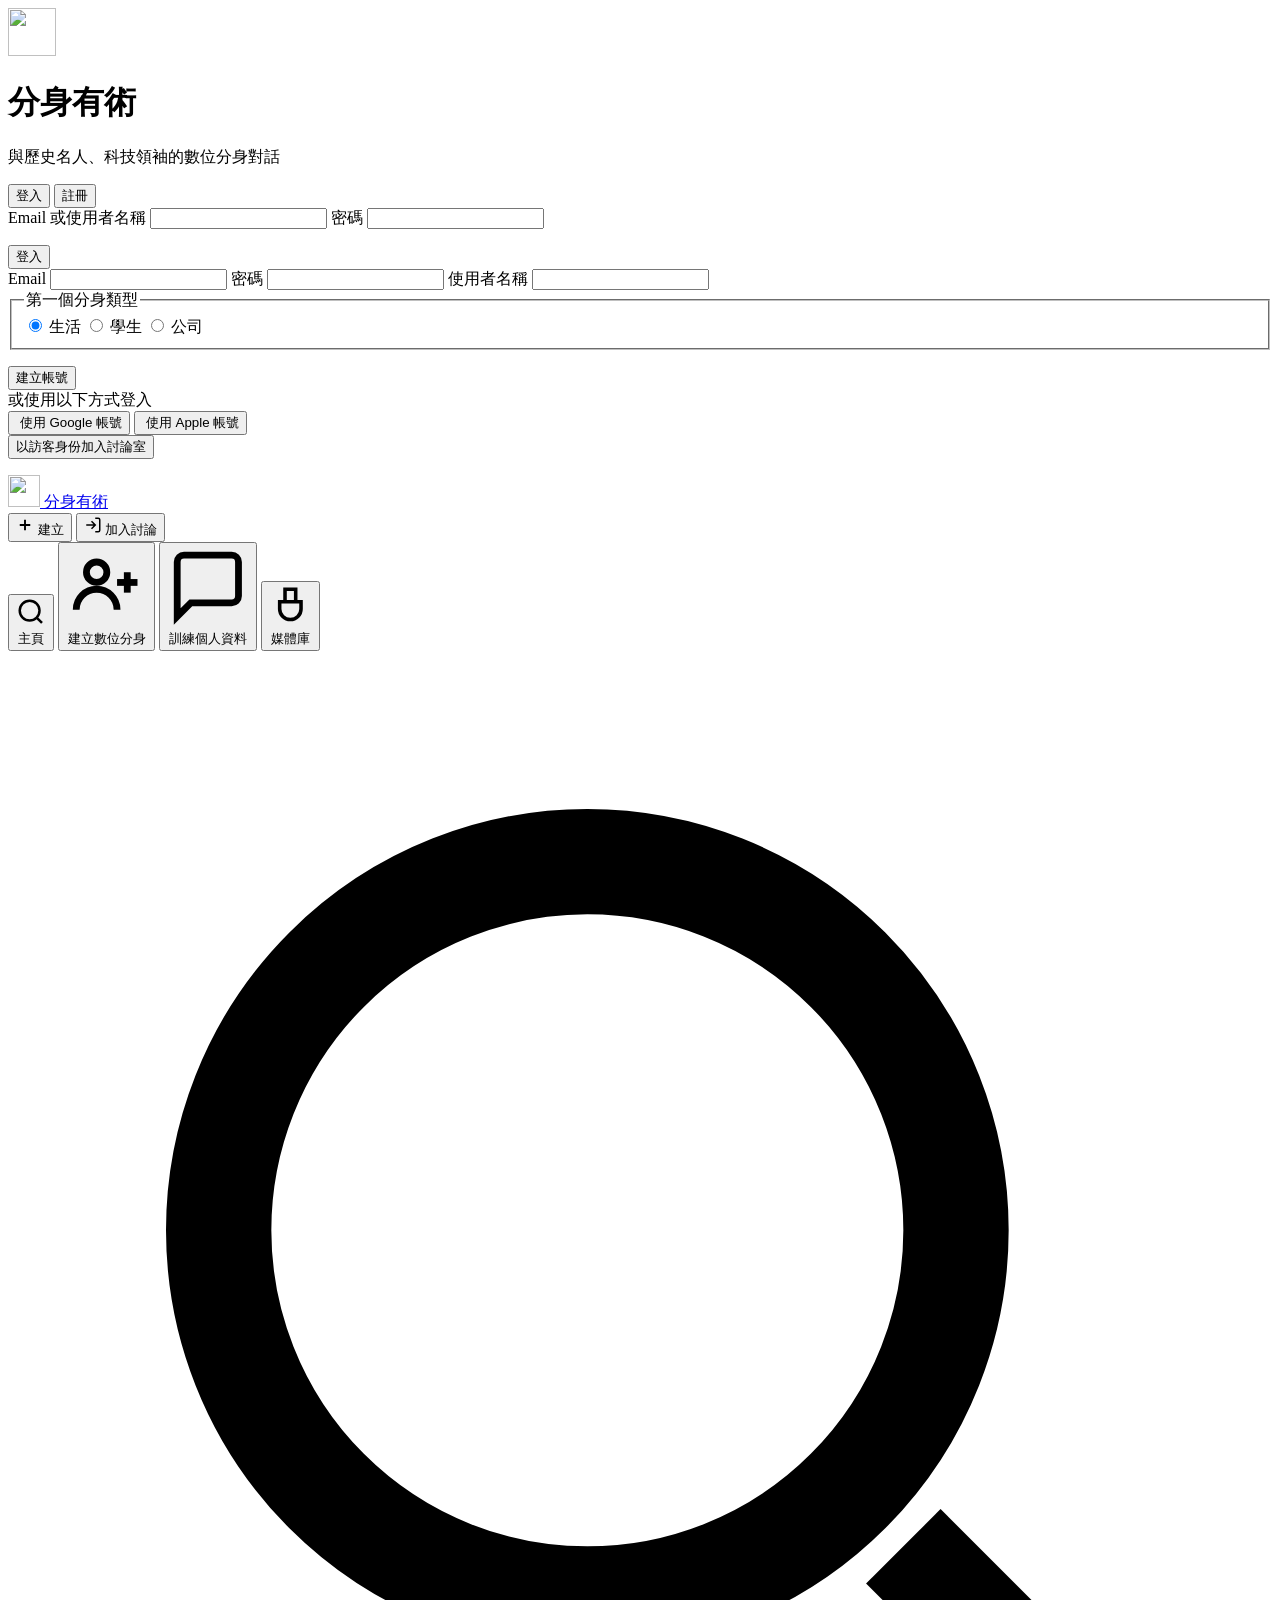
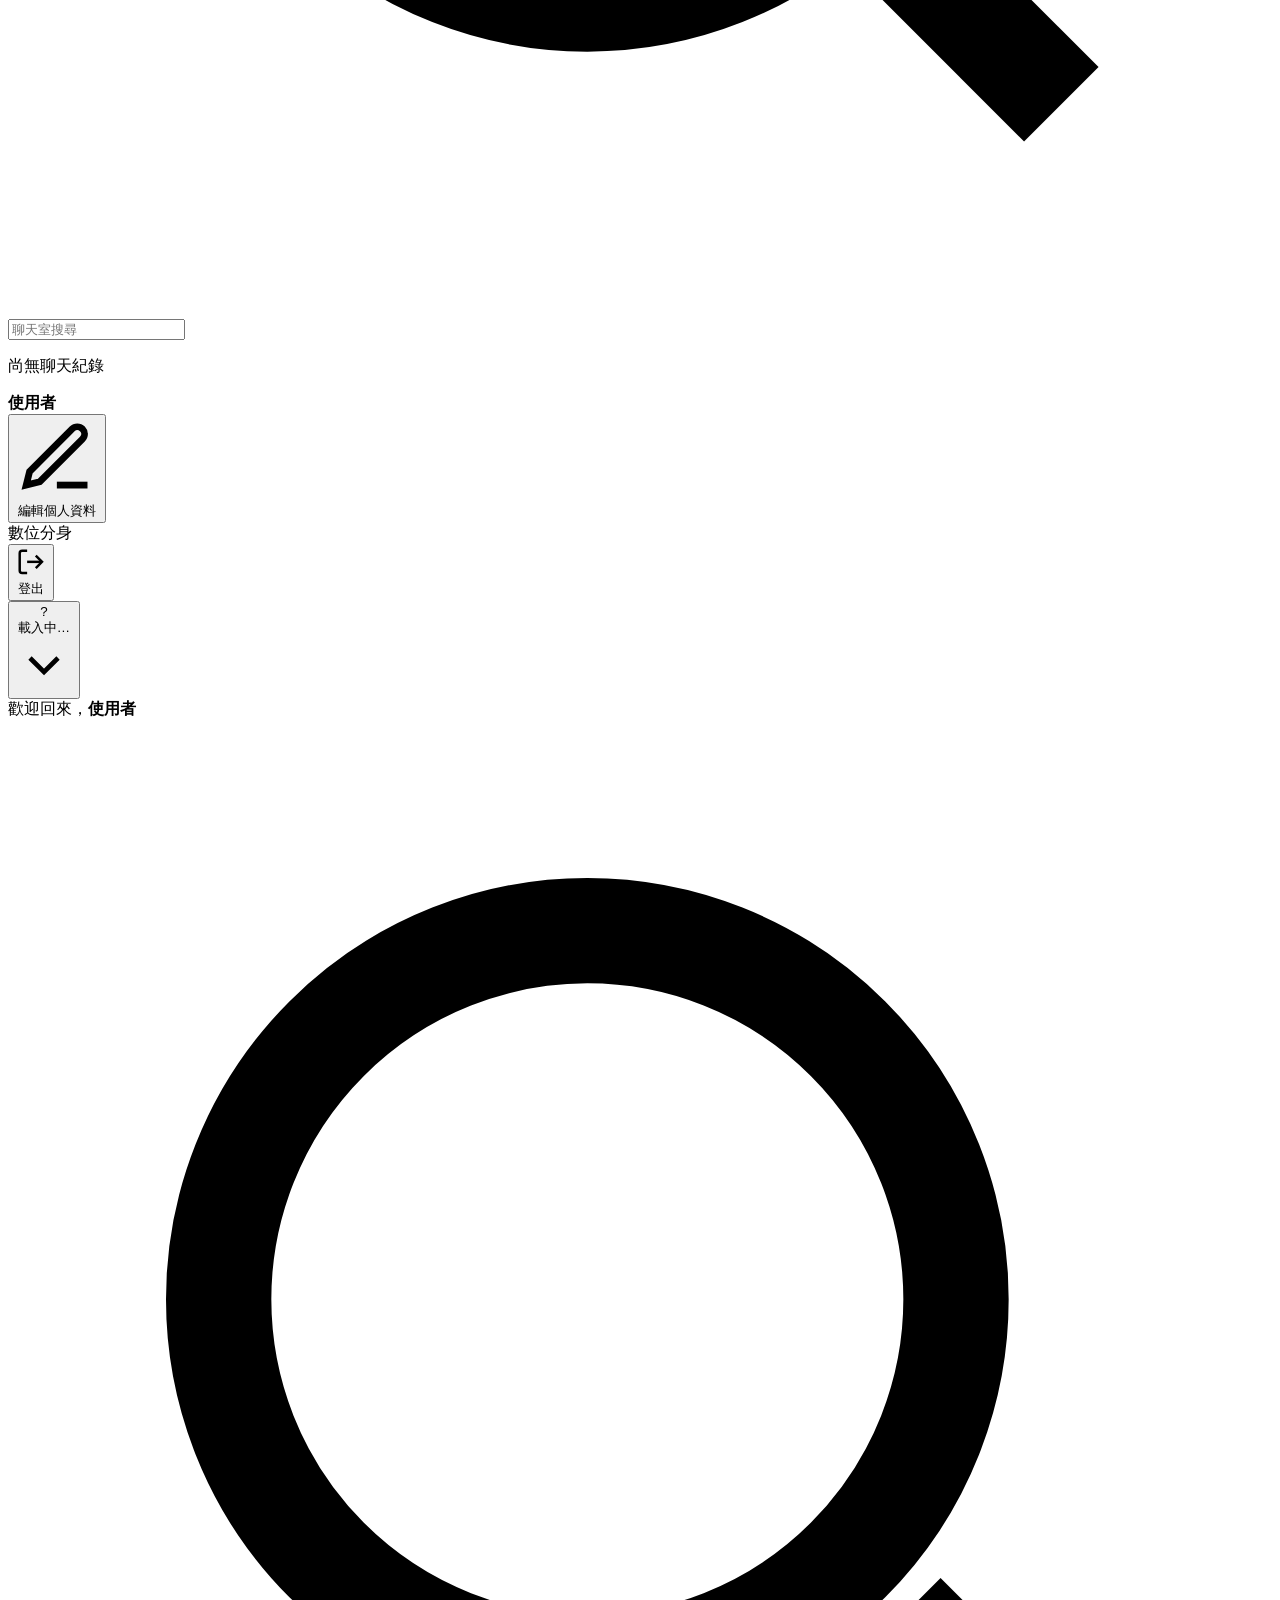
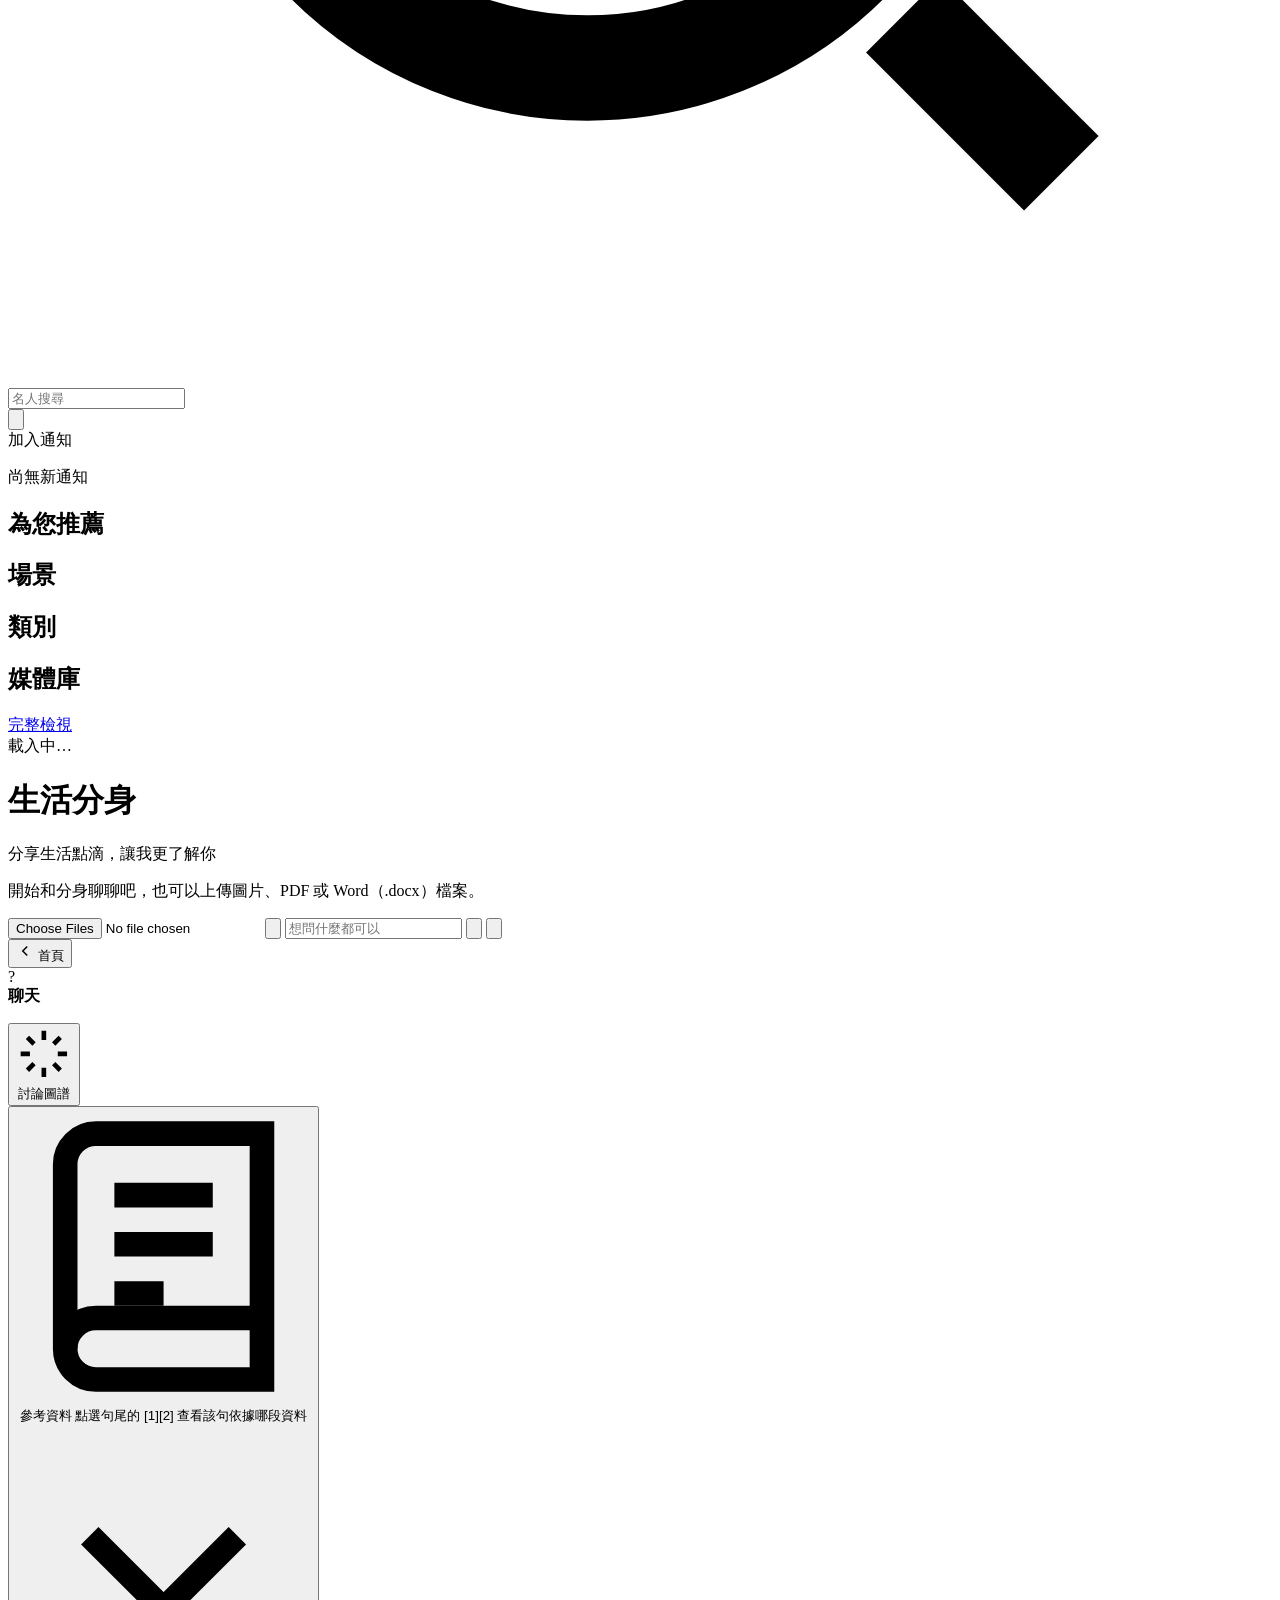
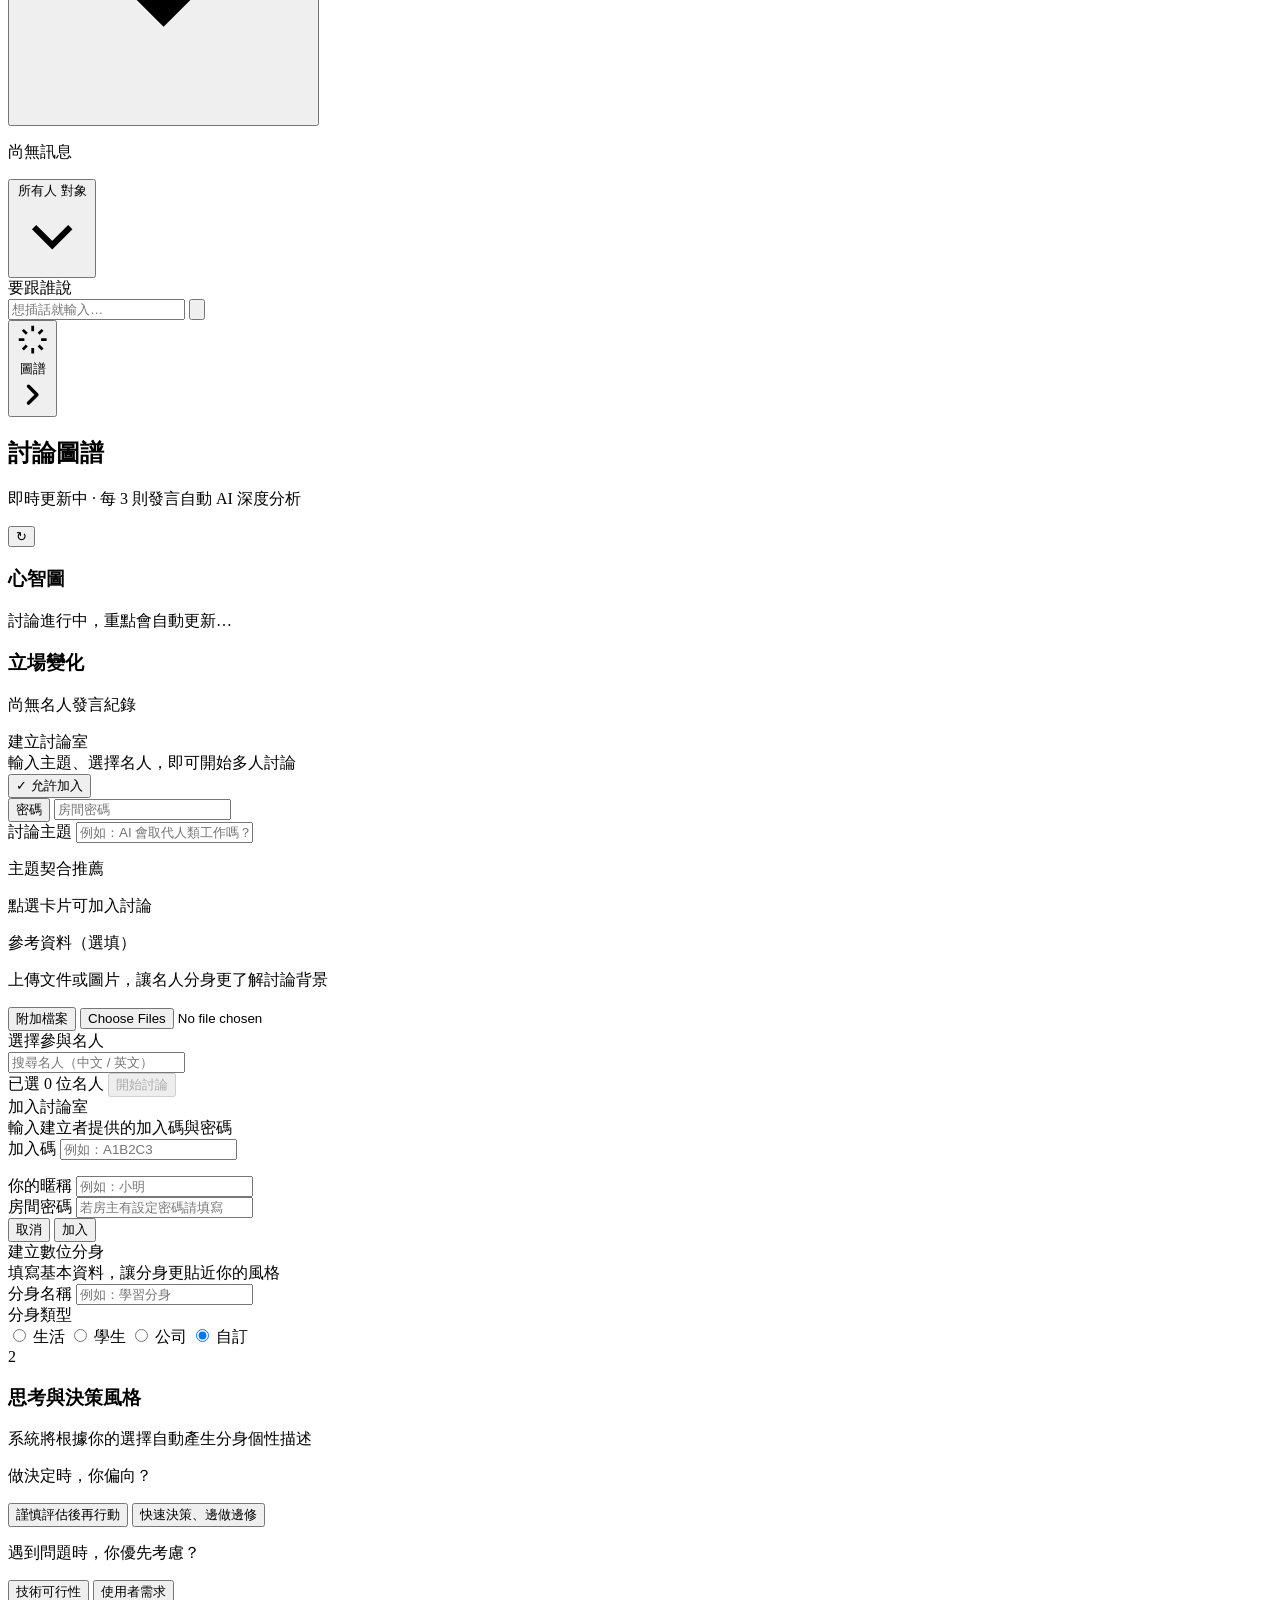
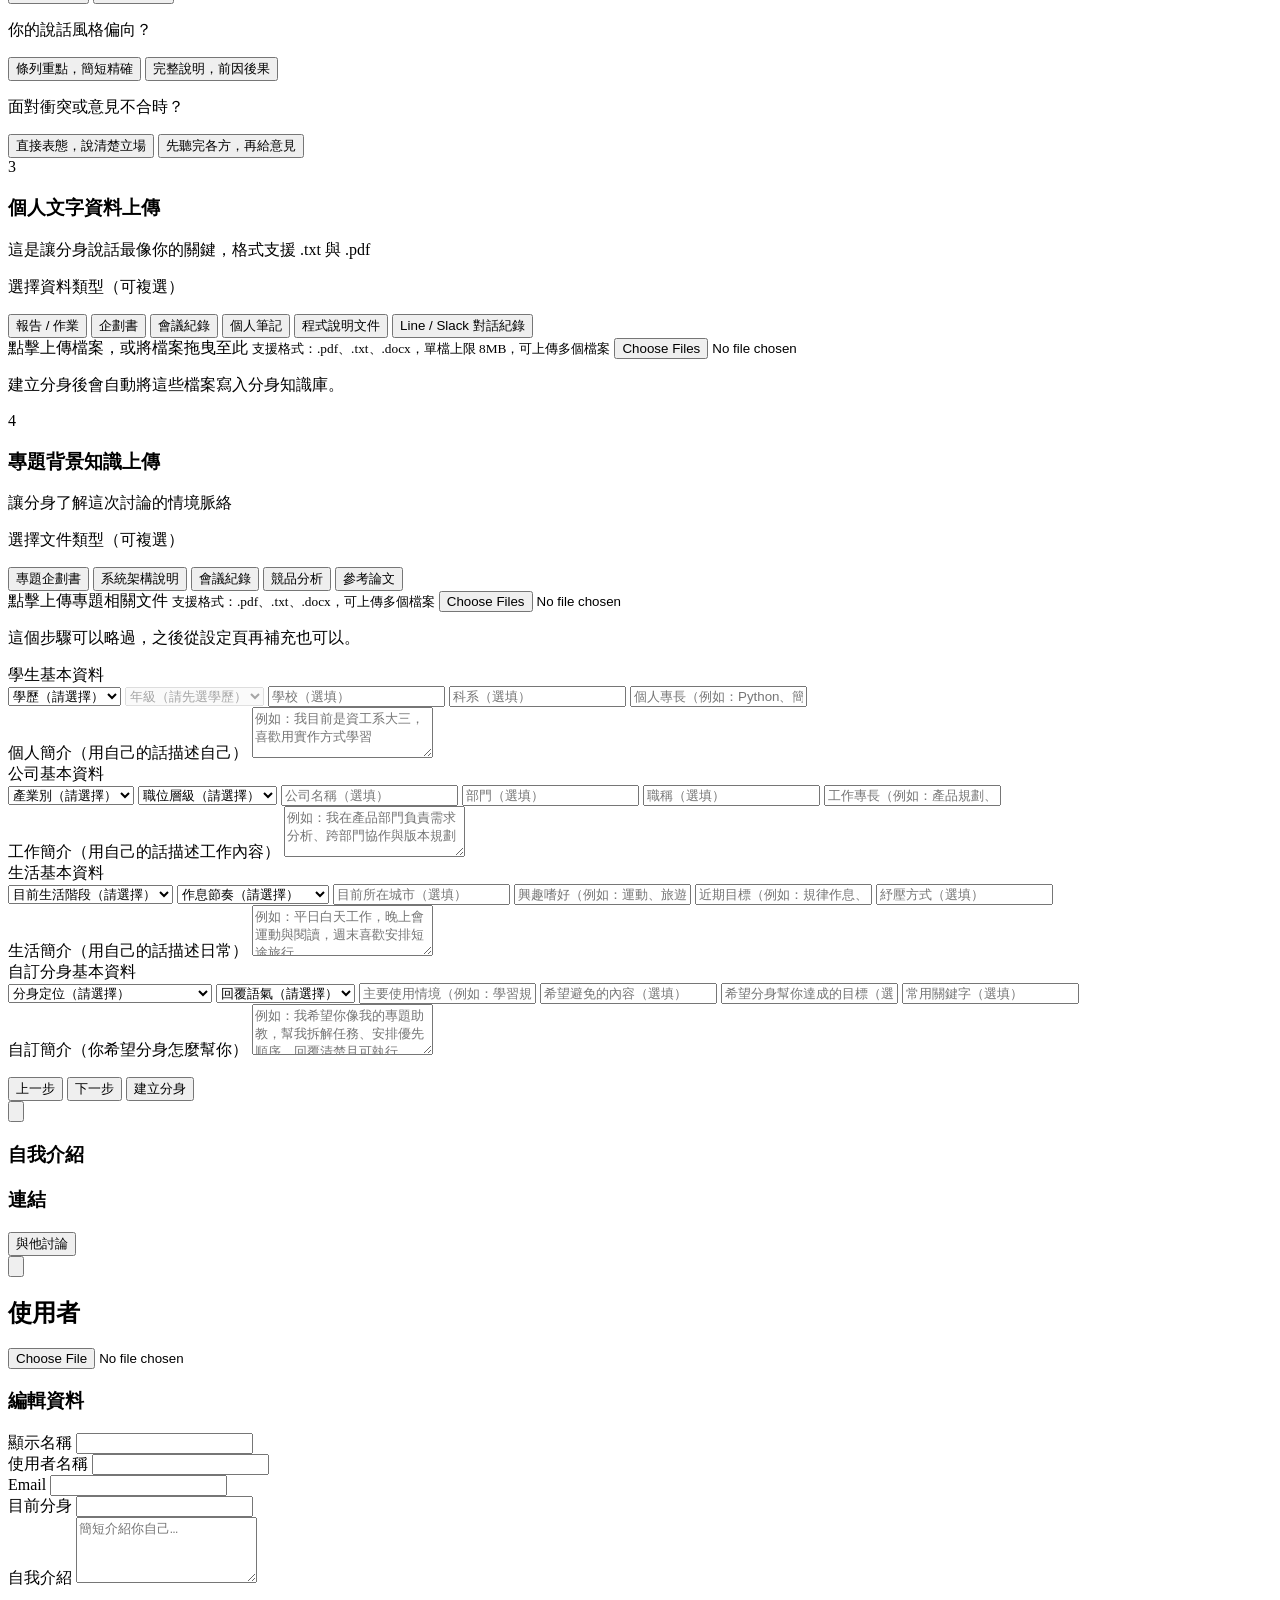
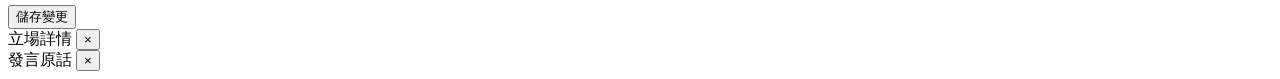
==== web/static/index.html @ e22a031e "Initial commit: 分身有術 digital twin project" ====
<!DOCTYPE html>
<html lang="zh-Hant">
<head>
  <meta charset="UTF-8" />
  <meta name="viewport" content="width=device-width, initial-scale=1" />
  <title>分身有術</title>
  <link rel="icon" type="image/png" href="/static/icon.png" />
  <link rel="apple-touch-icon" href="/static/icon.png" />
  <link rel="stylesheet" href="/static/app.css?v=split96" />
</head>
<body>
  <div class="auth-gate" id="authGate">
    <div class="auth-card">
      <div class="auth-brand">
        <img src="/static/icon.png" alt="" width="48" height="48" />
        <h1>分身有術</h1>
        <p class="auth-tagline">與歷史名人、科技領袖的數位分身對話</p>
      </div>
      <div class="auth-tabs" role="tablist">
        <button type="button" class="auth-tab active" data-auth-tab="login" role="tab">登入</button>
        <button type="button" class="auth-tab" data-auth-tab="register" role="tab">註冊</button>
      </div>
      <form class="auth-form" id="loginForm">
        <label class="auth-field">
          <span>Email 或使用者名稱</span>
          <input type="text" id="loginInput" autocomplete="username" required />
        </label>
        <label class="auth-field">
          <span>密碼</span>
          <input type="password" id="loginPassword" autocomplete="current-password" required minlength="8" />
        </label>
        <p class="auth-error hidden" id="loginError"></p>
        <button type="submit" class="btn-primary auth-submit" id="btnLogin">登入</button>
      </form>
      <form class="auth-form hidden" id="registerForm">
        <label class="auth-field">
          <span>Email</span>
          <input type="email" id="registerEmail" autocomplete="email" required />
        </label>
        <label class="auth-field">
          <span>密碼</span>
          <input type="password" id="registerPassword" autocomplete="new-password" required minlength="8" />
        </label>
        <label class="auth-field">
          <span>使用者名稱</span>
          <input type="text" id="registerUsername" autocomplete="username" required pattern="[A-Za-z0-9_]{3,32}" title="3–32 字，英文、數字、底線" />
        </label>
        <fieldset class="auth-field auth-preset-field">
          <legend>第一個分身類型</legend>
          <div class="register-preset-picker" role="radiogroup" aria-label="分身類型">
            <label class="register-preset-option">
              <input type="radio" name="registerPreset" value="life" checked />
              <span>生活</span>
            </label>
            <label class="register-preset-option">
              <input type="radio" name="registerPreset" value="student" />
              <span>學生</span>
            </label>
            <label class="register-preset-option">
              <input type="radio" name="registerPreset" value="company" />
              <span>公司</span>
            </label>
          </div>
        </fieldset>
        <p class="auth-error hidden" id="registerError"></p>
        <button type="submit" class="btn-primary auth-submit" id="btnRegister">建立帳號</button>
      </form>
      <div class="auth-divider" id="authSocialDivider"><span>或使用以下方式登入</span></div>
      <div class="auth-social">
        <button type="button" class="auth-social-btn" id="btnAuthGoogle">
          <span class="auth-social-icon auth-social-icon--plain" aria-hidden="true">
            <img src="/static/google_icon.png" alt="" class="auth-social-icon-img" />
          </span>
          <span>使用 Google 帳號</span>
        </button>
        <button type="button" class="auth-social-btn" id="btnAuthApple">
          <span class="auth-social-icon auth-social-icon--plain" aria-hidden="true">
            <img src="/static/qpple_icon.svg" alt="" class="auth-social-icon-img" />
          </span>
          <span>使用 Apple 帳號</span>
        </button>
      </div>
      <button type="button" class="auth-guest-btn hidden" id="btnShowGuestJoin">以訪客身份加入討論室</button>
      <form class="auth-form auth-guest-form hidden" id="guestJoinForm">
        <p class="auth-error hidden" id="guestJoinError"></p>
      </form>
    </div>
  </div>

  <div class="app hidden" id="appRoot">
    <aside class="sidebar" id="sidebar">
      <div class="sidebar-top">
        <a href="/" class="brand-logo">
          <img src="/static/icon.png" alt="" class="brand-logo-icon" width="32" height="32" />
          <span>分身有術</span>
        </a>
      </div>

      <button type="button" class="btn-create" id="btnCreate">
        <svg width="18" height="18" viewBox="0 0 24 24" fill="none" stroke="currentColor" stroke-width="2.5"><path d="M12 5v14M5 12h14"/></svg>
        建立
      </button>
      <button type="button" class="btn-join" id="btnJoin">
        <svg width="18" height="18" viewBox="0 0 24 24" fill="none" stroke="currentColor" stroke-width="2"><path d="M15 3h4a2 2 0 012 2v14a2 2 0 01-2 2h-4M10 17l5-5-5-5M15 12H3"/></svg>
        加入討論
      </button>

      <nav class="sidebar-nav">
        <button type="button" class="nav-item active" data-nav="discover">
          <svg class="nav-icon" viewBox="0 0 24 24" fill="none" stroke="currentColor" stroke-width="2"><circle cx="11" cy="11" r="8"/><path d="M21 21l-4.35-4.35"/></svg>
          主頁
        </button>
        <button type="button" class="nav-item" data-nav="create-twin" id="btnCreateTwinNav">
          <svg class="nav-icon" viewBox="0 0 24 24" fill="none" stroke="currentColor" stroke-width="2">
            <circle cx="9" cy="8" r="3"></circle>
            <path d="M3 19a6 6 0 0112 0"></path>
            <path d="M18 8v6"></path>
            <path d="M15 11h6"></path>
          </svg>
          建立數位分身
        </button>
        <button type="button" class="nav-item" data-nav="twin-chat">
          <svg class="nav-icon" viewBox="0 0 24 24" fill="none" stroke="currentColor" stroke-width="2"><path d="M21 15a2 2 0 01-2 2H7l-4 4V5a2 2 0 012-2h14a2 2 0 012 2z"/></svg>
          訓練個人資料
        </button>
        <button type="button" class="nav-item" data-nav="labs">
          <svg class="nav-icon" viewBox="0 0 24 24" fill="none" stroke="currentColor" stroke-width="2"><path d="M9 3h6v7H9zM6 10h12v4a6 6 0 01-12 0v-4z"/></svg>
          媒體庫
        </button>
      </nav>

      <div class="sidebar-search">
        <svg class="search-icon" viewBox="0 0 24 24" fill="none" stroke="currentColor" stroke-width="2"><circle cx="11" cy="11" r="7"/><path d="M20 20l-3-3"/></svg>
        <input type="search" id="historySearch" placeholder="聊天室搜尋" />
      </div>

      <div class="history" id="historyList">
        <p class="empty">尚無聊天紀錄</p>
      </div>

      <div class="sidebar-footer">
        <div class="profile-wrap">
          <div class="profile-menu hidden" id="profileMenu" role="menu">
            <div class="profile-menu-head">
              <strong id="profileMenuName">使用者</strong>
              <span id="profileMenuEmail"></span>
            </div>
            <div class="profile-menu-section">
              <button type="button" class="profile-menu-item profile-menu-action" id="btnEditProfile">
                <span class="profile-menu-item-icon" aria-hidden="true">
                  <svg viewBox="0 0 24 24" fill="none" stroke="currentColor" stroke-width="2">
                    <path d="M12 20h9"/>
                    <path d="M16.5 3.5a2.1 2.1 0 013 3L7 19l-4 1 1-4 12.5-12.5z"/>
                  </svg>
                </span>
                <span>編輯個人資料</span>
              </button>
            </div>
            <div class="profile-menu-section">
              <div class="profile-menu-section-label">數位分身</div>
              <div class="profile-twin-list" id="profileTwinList"></div>
            </div>
            <button type="button" class="profile-menu-item profile-menu-logout" id="btnLogout">
              <span class="profile-menu-item-icon" aria-hidden="true">
                <svg viewBox="0 0 24 24" fill="none" stroke="currentColor" stroke-width="2">
                  <path d="M9 21H5a2 2 0 01-2-2V5a2 2 0 012-2h4"/>
                  <path d="M16 17l5-5-5-5"/>
                  <path d="M21 12H9"/>
                </svg>
              </span>
              <span>登出</span>
            </button>
          </div>
          <button type="button" class="profile-btn" id="profileBox">
            <div class="avatar sm" id="profileAvatar">?</div>
            <span class="profile-name" id="profileName">載入中…</span>
            <svg class="chevron" viewBox="0 0 24 24" fill="none" stroke="currentColor" stroke-width="2"><path d="M6 9l6 6 6-6"/></svg>
          </button>
        </div>
      </div>
    </aside>

    <main class="main">
      <div class="discover-view" id="discoverView">
        <header class="discover-header">
          <div class="welcome-block">
            <span class="welcome-label">歡迎回來，<strong id="welcomeName">使用者</strong></span>
          </div>
          <div class="hero-search">
            <svg class="search-icon" viewBox="0 0 24 24" fill="none" stroke="currentColor" stroke-width="2"><circle cx="11" cy="11" r="7"/><path d="M20 20l-3-3"/></svg>
            <input type="search" id="personSearch" placeholder="名人搜尋" />
          </div>
          <div class="notify-wrap" id="notifyWrap">
            <button type="button" class="btn-icon btn-notify" id="btnNotify" title="通知" aria-label="通知" aria-expanded="false">
              <svg viewBox="0 0 24 24" fill="none" stroke="currentColor" stroke-width="2"><path d="M18 8a6 6 0 10-12 0c0 7-3 9-3 9h18s-3-2-3-9"/><path d="M13.73 21a2 2 0 01-3.46 0"/></svg>
              <span class="notify-badge hidden" id="notifyBadge" aria-hidden="true"></span>
            </button>
            <div class="notify-dropdown hidden" id="notifyDropdown" role="menu">
              <div class="notify-dropdown-head">加入通知</div>
              <div class="notify-dropdown-body" id="notifyList">
                <p class="notify-empty">尚無新通知</p>
              </div>
            </div>
          </div>
        </header>

        <div class="discover-home" id="discoverHome">
          <div class="discover-body">
            <section class="feed-section">
              <h2 class="section-heading">為您推薦</h2>
              <div class="card-row" id="recommendedRow"></div>
            </section>
            <section class="feed-section">
              <h2 class="section-heading">場景</h2>
              <div class="card-row" id="scenesRow"></div>
            </section>
            <section class="feed-section category-section">
              <div class="category-section-head">
                <h2 class="section-heading">類別</h2>
                <nav class="category-nav" id="categoryNav" aria-label="名人類別"></nav>
              </div>
              <div class="card-row" id="categoryPersonRow"></div>
            </section>
          </div>
          <aside class="discover-media-rail hidden" id="discoverMediaRail" aria-label="媒體庫">
            <div class="discover-media-head">
              <h2>媒體庫</h2>
              <a class="discover-media-link" href="/lab" target="_blank" rel="noopener">完整檢視</a>
            </div>
            <div class="discover-media-stats" id="discoverMediaStats">
              <span class="discover-media-chip">載入中…</span>
            </div>
            <div class="discover-media-list" id="discoverMediaList"></div>
          </aside>
        </div>
      </div>

      <div class="twin-chat-view hidden" id="twinChatView">
        <header class="twin-chat-header">
          <div class="twin-chat-hero">
            <div id="twinChatAvatarHost"></div>
            <div>
              <h1 class="twin-chat-title" id="twinChatTitle">生活分身</h1>
              <p class="twin-chat-subtitle" id="twinChatSubtitle">分享生活點滴，讓我更了解你</p>
            </div>
          </div>
        </header>
        <div class="twin-chat-messages" id="twinChatMessages">
          <p class="twin-chat-empty">開始和分身聊聊吧，也可以上傳圖片、PDF 或 Word（.docx）檔案。</p>
        </div>
        <div class="twin-composer-wrap">
          <div class="twin-attach-preview hidden" id="twinAttachPreview"></div>
          <form class="twin-composer" id="twinChatForm">
            <input type="file" id="twinFileInput" class="hidden" multiple accept="image/*,.txt,.md,.csv,.json,.pdf,.docx" />
            <button type="button" class="twin-composer-icon" id="btnTwinAttach" title="附加檔案" aria-label="附加檔案">
              <svg viewBox="0 0 24 24" fill="none" stroke="currentColor" stroke-width="2"><path d="M12 5v14M5 12h14"/></svg>
            </button>
            <input type="text" id="twinChatInput" placeholder="想問什麼都可以" autocomplete="off" />
            <button type="button" class="twin-composer-icon" id="btnTwinMic" title="語音輸入" aria-label="語音輸入">
              <svg viewBox="0 0 24 24" fill="none" stroke="currentColor" stroke-width="2"><path d="M12 1a3 3 0 00-3 3v8a3 3 0 006 0V4a3 3 0 00-3-3z"/><path d="M19 10v2a7 7 0 01-14 0v-2M12 19v4M8 23h8"/></svg>
            </button>
            <button type="submit" class="twin-composer-send" id="btnTwinSend" aria-label="傳送">
              <svg viewBox="0 0 24 24" fill="none" stroke="currentColor" stroke-width="2"><path d="M5 12h14M13 6l6 6-6 6"/></svg>
            </button>
          </form>
        </div>
      </div>

      <div class="chat-view" id="chatView">
        <div class="chat-topbar">
          <button type="button" class="btn-back" id="btnBack">
            <svg width="18" height="18" viewBox="0 0 24 24" fill="none" stroke="currentColor" stroke-width="2"><path d="M15 18l-6-6 6-6"/></svg>
            首頁
          </button>
          <div class="avatar sm" id="chatAvatar">?</div>
          <div class="chat-topbar-meta">
            <strong id="chatTitle">聊天</strong>
            <p class="chat-subtitle" id="chatSubtitle"></p>
            <div class="chat-topbar-chips">
              <div class="participant-chips" id="participantChips"></div>
              <div class="room-access-chips hidden" id="roomAccessRow"></div>
            </div>
          </div>
          <button type="button" class="btn-insights-top" id="btnInsightsTop" aria-expanded="false">
            <svg viewBox="0 0 24 24" fill="none" stroke="currentColor" stroke-width="2"><path d="M12 2v4M12 18v4M4.93 4.93l2.83 2.83M16.24 16.24l2.83 2.83M2 12h4M18 12h4M4.93 19.07l2.83-2.83M16.24 7.76l2.83-2.83"/></svg>
            <span>討論圖譜</span>
          </button>
        </div>
        <div class="sources-drawer" id="sourcesDrawer">
          <button type="button" class="sources-drawer-tab" id="sourcesDrawerToggle" aria-expanded="false">
            <svg class="sources-icon" viewBox="0 0 24 24" fill="none" stroke="currentColor" stroke-width="2"><path d="M4 19.5A2.5 2.5 0 016.5 17H20"/><path d="M6.5 2H20v20H6.5A2.5 2.5 0 014 19.5v-15A2.5 2.5 0 016.5 2z"/><path d="M8 7h8M8 11h8M8 15h4"/></svg>
            <span>參考資料</span>
            <span class="sources-drawer-hint" id="sourcesDrawerHint">點選句尾的 [1][2] 查看該句依據哪段資料</span>
            <svg class="sources-chevron" viewBox="0 0 24 24" fill="none" stroke="currentColor" stroke-width="2"><path d="M6 9l6 6 6-6"/></svg>
          </button>
          <div class="sources-drawer-body" id="sourcesDrawerBody"></div>
        </div>
        <div class="chat-body" id="chatBody">
          <div class="chat-main">
            <div class="chat-messages" id="chatMessages">
              <p class="empty">尚無訊息</p>
            </div>
            <div class="chat-composer-wrap">
              <form class="chat-composer chat-composer--dark" id="chatForm">
                <div class="chat-reply-picker" id="chatReplyPicker">
                  <button
                    type="button"
                    class="chat-reply-trigger"
                    id="chatReplyTrigger"
                    aria-expanded="false"
                    aria-haspopup="listbox"
                    aria-controls="chatReplyMenu"
                  >
                    <span class="chat-reply-trigger-avatar" id="chatReplyTriggerAvatar"></span>
                    <span class="chat-reply-trigger-text">
                      <span class="chat-reply-trigger-label" id="chatReplyTriggerLabel">所有人</span>
                      <span class="chat-reply-trigger-hint">對象</span>
                    </span>
                    <svg class="chat-reply-trigger-chevron" viewBox="0 0 24 24" fill="none" stroke="currentColor" stroke-width="2"><path d="M6 9l6 6 6-6"/></svg>
                  </button>
                  <div class="chat-reply-menu hidden" id="chatReplyMenu" role="listbox" aria-label="選擇溝通對象">
                    <div class="chat-reply-menu-head">要跟誰說</div>
                    <div class="chat-reply-menu-list" id="chatReplyMenuList"></div>
                  </div>
                </div>
                <input type="text" id="chatInput" placeholder="想插話就輸入…" autocomplete="off" />
                <button type="submit" class="chat-composer-send" id="btnSend" aria-label="插話" title="插話">
                  <svg viewBox="0 0 24 24" fill="none" stroke="currentColor" stroke-width="2"><path d="M5 12h14M13 6l6 6-6 6"/></svg>
                </button>
              </form>
            </div>
          </div>
          <div class="insights-rail" id="insightsRail" aria-hidden="true">
            <button
              type="button"
              class="insights-rail-toggle"
              id="insightsPanelToggle"
              aria-expanded="false"
              title="展開討論圖譜"
              aria-label="展開討論圖譜"
            >
              <span class="insights-rail-handle" aria-hidden="true">
                <svg class="insights-rail-icon" viewBox="0 0 24 24" fill="none" stroke="currentColor" stroke-width="2"><path d="M12 2v4M12 18v4M4.93 4.93l2.83 2.83M16.24 16.24l2.83 2.83M2 12h4M18 12h4M4.93 19.07l2.83-2.83M16.24 7.76l2.83-2.83"/></svg>
                <span class="insights-rail-label">圖譜</span>
                <svg class="insights-rail-chevron" viewBox="0 0 24 24" fill="none" stroke="currentColor" stroke-width="2.5" stroke-linecap="round" stroke-linejoin="round"><path d="M9 18l6-6-6-6"/></svg>
              </span>
            </button>
          </div>
          <aside class="insights-panel" id="insightsPanel" aria-hidden="true">
            <div class="insights-panel-inner">
              <div class="insights-panel-head">
                <div class="insights-panel-head-text">
                  <h2>討論圖譜</h2>
                  <p class="insights-panel-hint insights-panel-hint--live">即時更新中 · 每 3 則發言自動 AI 深度分析</p>
                </div>
                <button type="button" class="insights-refresh-btn" id="btnInsightsRefresh" title="重新分析" aria-label="重新分析">↻</button>
              </div>
              <div class="insights-highlights" id="insightsHighlights"></div>
              <section class="insights-section insights-section--mindmap">
                <h3>心智圖</h3>
                <div class="mind-map-host" id="mindMapHost">
                  <p class="insights-empty">討論進行中，重點會自動更新…</p>
                </div>
              </section>
              <section class="insights-section">
                <h3>立場變化</h3>
                <div class="stance-chart-host" id="stanceChartHost">
                  <p class="insights-empty">尚無名人發言紀錄</p>
                </div>
                <div class="stance-gap-legend" id="stanceGapLegend"></div>
              </section>
            </div>
          </aside>
        </div>
      </div>
    </main>
  </div>

  <div class="modal-overlay" id="createModal">
    <div class="modal modal--create">
      <div class="modal-header modal-header--create">
        <div class="modal-header-text">
          <div class="modal-title">建立討論室</div>
          <div class="modal-hint">輸入主題、選擇名人，即可開始多人討論</div>
        </div>
        <div class="modal-header-actions">
          <button type="button" class="modal-setting-chip modal-allow-join allow-on" id="btnAllowJoin" aria-pressed="true">
            <span class="modal-allow-join-icon">✓</span>
            <span class="modal-allow-join-text">允許加入</span>
          </button>
          <div class="modal-join-extras" id="createRoomJoinExtras">
            <button type="button" class="modal-setting-chip" id="btnUsePassword" aria-pressed="false">密碼</button>
            <input type="password" class="modal-password-inline hidden" id="roomPassword" placeholder="房間密碼" maxlength="64" autocomplete="new-password" />
          </div>
        </div>
      </div>
      <div class="modal-body">
        <div class="modal-topic-wrap">
          <label for="roomTopic">討論主題</label>
          <input type="text" id="roomTopic" placeholder="例如：AI 會取代人類工作嗎？" maxlength="120" />
        </div>
        <div class="topic-recommend-inline hidden" id="topicRecommendBlock">
          <p class="topic-recommend-label">主題契合推薦</p>
          <div class="topic-recommend-panel">
            <nav class="topic-recommend-tier-nav hidden" id="topicRecommendTierNav" aria-label="契合度分級"></nav>
            <div class="topic-recommend-row-track" id="topicRecommendTrack"></div>
          </div>
          <p class="topic-recommend-hint-text">點選卡片可加入討論</p>
        </div>
        <div class="modal-topic-wrap modal-context-wrap">
          <label>參考資料（選填）</label>
          <p class="modal-context-hint">上傳文件或圖片，讓名人分身更了解討論背景</p>
          <div class="create-room-attach-row">
            <button type="button" class="btn-secondary btn-create-attach" id="btnCreateRoomAttach">附加檔案</button>
            <input type="file" id="createRoomFiles" class="hidden" multiple accept="image/*,.txt,.md,.csv,.json,.pdf" />
          </div>
          <div class="create-room-attach-preview hidden" id="createRoomAttachPreview"></div>
        </div>
        <div class="modal-list-label">選擇參與名人</div>
        <div class="modal-person-search-wrap">
          <input
            type="search"
            id="modalPersonSearch"
            class="modal-person-search-input"
            placeholder="搜尋名人（中文 / 英文）"
            autocomplete="off"
          />
        </div>
        <div class="modal-list" id="modalPersonList"></div>
      </div>
      <div class="modal-footer">
        <span id="selectedCount">已選 0 位名人</span>
        <button type="button" class="btn-primary" id="btnStartRoom" disabled>開始討論</button>
      </div>
    </div>
  </div>

  <div class="modal-overlay" id="joinModal">
    <div class="modal">
      <div class="modal-header">
        <div>加入討論室</div>
        <div class="modal-hint">輸入建立者提供的加入碼與密碼</div>
      </div>
      <div class="modal-topic-wrap">
        <label for="joinCode">加入碼</label>
        <input type="text" id="joinCode" placeholder="例如：A1B2C3" maxlength="12" autocapitalize="characters" />
        <p class="join-preview" id="joinPreview"></p>
      </div>
      <div class="modal-topic-wrap">
        <label for="joinGuestName">你的暱稱</label>
        <input type="text" id="joinGuestName" placeholder="例如：小明" maxlength="40" />
      </div>
      <div class="modal-topic-wrap">
        <label for="joinPassword">房間密碼</label>
        <input type="password" id="joinPassword" placeholder="若房主有設定密碼請填寫" maxlength="64" autocomplete="current-password" />
      </div>
      <div class="modal-footer">
        <button type="button" class="btn-secondary" id="btnJoinCancel">取消</button>
        <button type="button" class="btn-primary" id="btnJoinConfirm">加入</button>
      </div>
    </div>
  </div>

  <div class="modal-overlay" id="createTwinModal">
    <div class="modal">
      <div class="modal-header">
        <div>建立數位分身</div>
        <div class="modal-hint">填寫基本資料，讓分身更貼近你的風格</div>
      </div>
      <form id="createTwinModalForm">
        <div id="createTwinModalCoreFields">
        <div class="modal-topic-wrap">
          <label for="createTwinModalName">分身名稱</label>
          <input type="text" id="createTwinModalName" maxlength="32" placeholder="例如：學習分身" required />
        </div>
        <div class="modal-topic-wrap">
          <label>分身類型</label>
          <div class="register-preset-picker" id="createTwinModalPresetButtons" role="radiogroup" aria-label="分身類型">
            <label class="register-preset-option">
              <input type="radio" name="createTwinModalPreset" value="life" />
              <span>生活</span>
            </label>
            <label class="register-preset-option">
              <input type="radio" name="createTwinModalPreset" value="student" />
              <span>學生</span>
            </label>
            <label class="register-preset-option">
              <input type="radio" name="createTwinModalPreset" value="company" />
              <span>公司</span>
            </label>
            <label class="register-preset-option">
              <input type="radio" name="createTwinModalPreset" value="custom" checked />
              <span>自訂</span>
            </label>
          </div>
        </div>
        </div>
        <div id="createTwinModalExtraFields" class="hidden">
          <div id="createTwinStep2Fields">
            <div class="create-twin-style-head">
              <span class="create-twin-style-step">2</span>
              <div class="create-twin-style-title-wrap">
                <h3>思考與決策風格</h3>
                <p>系統將根據你的選擇自動產生分身個性描述</p>
              </div>
            </div>
            <div class="create-twin-style-card" id="createTwinStyleCard">
              <div class="create-twin-style-question" data-style-question="decision">
                <p>做決定時，你偏向？</p>
                <div class="create-twin-style-options">
                  <button type="button" class="create-twin-style-option" data-style-value="謹慎評估後再行動">謹慎評估後再行動</button>
                  <button type="button" class="create-twin-style-option" data-style-value="快速決策、邊做邊修">快速決策、邊做邊修</button>
                </div>
              </div>
              <div class="create-twin-style-question" data-style-question="priority">
                <p>遇到問題時，你優先考慮？</p>
                <div class="create-twin-style-options">
                  <button type="button" class="create-twin-style-option" data-style-value="技術可行性">技術可行性</button>
                  <button type="button" class="create-twin-style-option" data-style-value="使用者需求">使用者需求</button>
                </div>
              </div>
              <div class="create-twin-style-question" data-style-question="speech">
                <p>你的說話風格偏向？</p>
                <div class="create-twin-style-options">
                  <button type="button" class="create-twin-style-option" data-style-value="條列重點，簡短精確">條列重點，簡短精確</button>
                  <button type="button" class="create-twin-style-option" data-style-value="完整說明，前因後果">完整說明，前因後果</button>
                </div>
              </div>
              <div class="create-twin-style-question" data-style-question="conflict">
                <p>面對衝突或意見不合時？</p>
                <div class="create-twin-style-options">
                  <button type="button" class="create-twin-style-option" data-style-value="直接表態，說清楚立場">直接表態，說清楚立場</button>
                  <button type="button" class="create-twin-style-option" data-style-value="先聽完各方，再給意見">先聽完各方，再給意見</button>
                </div>
              </div>
            </div>
          </div>
          <div id="createTwinStep3Fields" class="hidden">
            <div class="create-twin-style-head">
              <span class="create-twin-style-step">3</span>
              <div class="create-twin-style-title-wrap">
                <h3>個人文字資料上傳</h3>
                <p>這是讓分身說話最像你的關鍵，格式支援 .txt 與 .pdf</p>
              </div>
            </div>
            <div class="create-twin-upload-card">
              <p class="create-twin-upload-label">選擇資料類型（可複選）</p>
              <div class="create-twin-upload-tags" id="createTwinUploadTags">
                <button type="button" class="create-twin-upload-tag active" data-upload-tag="報告/作業">報告 / 作業</button>
                <button type="button" class="create-twin-upload-tag" data-upload-tag="企劃書">企劃書</button>
                <button type="button" class="create-twin-upload-tag" data-upload-tag="會議紀錄">會議紀錄</button>
                <button type="button" class="create-twin-upload-tag" data-upload-tag="個人筆記">個人筆記</button>
                <button type="button" class="create-twin-upload-tag" data-upload-tag="程式說明文件">程式說明文件</button>
                <button type="button" class="create-twin-upload-tag" data-upload-tag="Line/Slack 對話紀錄">Line / Slack 對話紀錄</button>
              </div>
              <label class="create-twin-upload-drop" for="createTwinUploadInput">
                <span>點擊上傳檔案，或將檔案拖曳至此</span>
                <small>支援格式：.pdf、.txt、.docx，單檔上限 8MB，可上傳多個檔案</small>
                <input type="file" id="createTwinUploadInput" multiple accept=".pdf,.txt,.docx" />
              </label>
              <div class="create-twin-upload-list hidden" id="createTwinUploadList"></div>
              <p class="create-twin-upload-note">建立分身後會自動將這些檔案寫入分身知識庫。</p>
            </div>
          </div>
          <div id="createTwinStep4Fields" class="hidden">
            <div class="create-twin-style-head">
              <span class="create-twin-style-step">4</span>
              <div class="create-twin-style-title-wrap">
                <h3>專題背景知識上傳</h3>
                <p>讓分身了解這次討論的情境脈絡</p>
              </div>
            </div>
            <div class="create-twin-upload-card">
              <p class="create-twin-upload-label">選擇文件類型（可複選）</p>
              <div class="create-twin-upload-tags" id="createTwinProjectUploadTags">
                <button type="button" class="create-twin-upload-tag active" data-upload-tag="專題企劃書">專題企劃書</button>
                <button type="button" class="create-twin-upload-tag" data-upload-tag="系統架構說明">系統架構說明</button>
                <button type="button" class="create-twin-upload-tag" data-upload-tag="會議紀錄">會議紀錄</button>
                <button type="button" class="create-twin-upload-tag" data-upload-tag="競品分析">競品分析</button>
                <button type="button" class="create-twin-upload-tag" data-upload-tag="參考論文">參考論文</button>
              </div>
              <label class="create-twin-upload-drop" for="createTwinProjectUploadInput">
                <span>點擊上傳專題相關文件</span>
                <small>支援格式：.pdf、.txt、.docx，可上傳多個檔案</small>
                <input type="file" id="createTwinProjectUploadInput" multiple accept=".pdf,.txt,.docx" />
              </label>
              <div class="create-twin-upload-list hidden" id="createTwinProjectUploadList"></div>
              <p class="create-twin-upload-note create-twin-upload-note--muted">
                這個步驟可以略過，之後從設定頁再補充也可以。
              </p>
            </div>
          </div>
        </div>
        <div class="modal-topic-wrap hidden" id="createTwinStudentFields">
          <label>學生基本資料</label>
          <div class="create-twin-student-grid">
            <select id="createTwinStudentEducation">
              <option value="">學歷（請選擇）</option>
              <option value="elementary">國小</option>
              <option value="junior">國中</option>
              <option value="senior">高中</option>
              <option value="university">大學</option>
              <option value="master">碩士</option>
            </select>
            <select id="createTwinStudentGrade" disabled>
              <option value="">年級（請先選學歷）</option>
            </select>
            <input type="text" id="createTwinStudentUniversity" maxlength="64" placeholder="學校（選填）" />
            <input type="text" id="createTwinStudentMajor" maxlength="64" placeholder="科系（選填）" />
            <input type="text" id="createTwinStudentSkills" maxlength="120" placeholder="個人專長（例如：Python、簡報）" />
            <div class="create-twin-student-intro">
              <label for="createTwinStudentIntro">個人簡介（用自己的話描述自己）</label>
              <textarea id="createTwinStudentIntro" rows="3" maxlength="400" placeholder="例如：我目前是資工系大三，喜歡用實作方式學習"></textarea>
            </div>
          </div>
        </div>
        <div class="modal-topic-wrap hidden" id="createTwinCompanyFields">
          <label>公司基本資料</label>
          <div class="create-twin-company-grid">
            <select id="createTwinCompanyIndustry">
              <option value="">產業別（請選擇）</option>
              <option value="tech">科技 / 軟體</option>
              <option value="finance">金融 / 保險</option>
              <option value="education">教育 / 研究</option>
              <option value="healthcare">醫療 / 生技</option>
              <option value="manufacturing">製造 / 供應鏈</option>
              <option value="service">服務 / 零售</option>
              <option value="other">其他</option>
            </select>
            <select id="createTwinCompanyRoleLevel">
              <option value="">職位層級（請選擇）</option>
              <option value="intern">實習 / 初階</option>
              <option value="staff">一般職員</option>
              <option value="lead">資深 / 組長</option>
              <option value="manager">主管 / 經理</option>
              <option value="director">總監 / 高階主管</option>
              <option value="founder">創辦人 / 合夥人</option>
            </select>
            <input type="text" id="createTwinCompanyName" maxlength="80" placeholder="公司名稱（選填）" />
            <input type="text" id="createTwinCompanyDepartment" maxlength="64" placeholder="部門（選填）" />
            <input type="text" id="createTwinCompanyTitle" maxlength="64" placeholder="職稱（選填）" />
            <input type="text" id="createTwinCompanySkills" maxlength="120" placeholder="工作專長（例如：產品規劃、資料分析）" />
            <div class="create-twin-company-intro">
              <label for="createTwinCompanyIntro">工作簡介（用自己的話描述工作內容）</label>
              <textarea id="createTwinCompanyIntro" rows="3" maxlength="400" placeholder="例如：我在產品部門負責需求分析、跨部門協作與版本規劃"></textarea>
            </div>
          </div>
        </div>
        <div class="modal-topic-wrap hidden" id="createTwinLifeFields">
          <label>生活基本資料</label>
          <div class="create-twin-life-grid">
            <select id="createTwinLifeStage">
              <option value="">目前生活階段（請選擇）</option>
              <option value="student">學生生活</option>
              <option value="new-grad">新鮮人 / 社會新鮮人</option>
              <option value="working">上班族</option>
              <option value="freelancer">自由工作者</option>
              <option value="family">家庭照顧者</option>
              <option value="other">其他</option>
            </select>
            <select id="createTwinLifeRhythm">
              <option value="">作息節奏（請選擇）</option>
              <option value="morning">晨型（早睡早起）</option>
              <option value="mixed">混合型（依工作調整）</option>
              <option value="night">夜型（晚睡晚起）</option>
              <option value="irregular">不固定</option>
            </select>
            <input type="text" id="createTwinLifeCity" maxlength="48" placeholder="目前所在城市（選填）" />
            <input type="text" id="createTwinLifeInterests" maxlength="120" placeholder="興趣嗜好（例如：運動、旅遊、閱讀）" />
            <input type="text" id="createTwinLifeGoals" maxlength="120" placeholder="近期目標（例如：規律作息、學新技能）" />
            <input type="text" id="createTwinLifeStressRelief" maxlength="120" placeholder="紓壓方式（選填）" />
            <div class="create-twin-life-intro">
              <label for="createTwinLifeIntro">生活簡介（用自己的話描述日常）</label>
              <textarea id="createTwinLifeIntro" rows="3" maxlength="400" placeholder="例如：平日白天工作，晚上會運動與閱讀，週末喜歡安排短途旅行"></textarea>
            </div>
          </div>
        </div>
        <div class="modal-topic-wrap hidden" id="createTwinCustomFields">
          <label>自訂分身基本資料</label>
          <div class="create-twin-custom-grid">
            <select id="createTwinCustomRole">
              <option value="">分身定位（請選擇）</option>
              <option value="mentor">導師型（給建議、給方向）</option>
              <option value="partner">夥伴型（一起討論、共創）</option>
              <option value="executor">執行型（拆解任務、推進進度）</option>
              <option value="listener">陪伴型（傾聽、整理情緒）</option>
              <option value="other">其他</option>
            </select>
            <select id="createTwinCustomTone">
              <option value="">回覆語氣（請選擇）</option>
              <option value="concise">精簡直接</option>
              <option value="balanced">平衡清楚</option>
              <option value="detailed">完整詳細</option>
              <option value="friendly">溫和鼓勵</option>
            </select>
            <input type="text" id="createTwinCustomDomain" maxlength="100" placeholder="主要使用情境（例如：學習規劃、工作管理）" />
            <input type="text" id="createTwinCustomBoundaries" maxlength="120" placeholder="希望避免的內容（選填）" />
            <input type="text" id="createTwinCustomGoal" maxlength="120" placeholder="希望分身幫你達成的目標（選填）" />
            <input type="text" id="createTwinCustomKeywords" maxlength="120" placeholder="常用關鍵字（選填）" />
            <div class="create-twin-custom-intro">
              <label for="createTwinCustomIntro">自訂簡介（你希望分身怎麼幫你）</label>
              <textarea id="createTwinCustomIntro" rows="3" maxlength="400" placeholder="例如：我希望你像我的專題助教，幫我拆解任務、安排優先順序，回覆清楚且可執行"></textarea>
            </div>
          </div>
        </div>
        <p class="auth-error hidden" id="createTwinModalError"></p>
        <div class="modal-footer">
          <button type="button" class="btn-secondary hidden" id="btnCreateTwinModalBack">上一步</button>
          <button type="button" class="btn-primary hidden" id="btnCreateTwinModalNext">下一步</button>
          <button type="submit" class="btn-primary" id="btnCreateTwinModalConfirm">建立分身</button>
        </div>
      </form>
    </div>
  </div>

  <div class="modal-overlay profile-modal-overlay" id="personProfileModal" aria-hidden="true">
    <div class="profile-modal" role="dialog" aria-modal="true" aria-labelledby="personProfileName">
      <button type="button" class="profile-modal-close" id="btnPersonProfileCloseX" aria-label="關閉">
        <svg viewBox="0 0 24 24" fill="none" stroke="currentColor" stroke-width="2"><path d="M18 6L6 18M6 6l12 12"/></svg>
      </button>
      <div class="profile-modal-hero" id="personProfileHero"></div>
      <div class="profile-modal-body">
        <div class="profile-modal-head">
          <div id="personProfileAvatar" class="profile-modal-avatar"></div>
          <div class="profile-modal-titles">
            <h2 id="personProfileName"></h2>
            <div id="personProfileNameEn" class="profile-name-en"></div>
            <div class="profile-modal-meta" id="personProfileMeta"></div>
          </div>
        </div>
        <div class="profile-modal-section">
          <h3 class="profile-section-title">自我介紹</h3>
          <div id="personProfileBio" class="profile-bio"></div>
        </div>
        <div class="profile-modal-section">
          <h3 class="profile-section-title">連結</h3>
          <div class="profile-links" id="personProfileLinks"></div>
        </div>
        <div class="profile-modal-actions">
          <button type="button" class="btn-primary profile-chat-btn" id="btnPersonProfileChat">與他討論</button>
        </div>
      </div>
    </div>
  </div>

  <div class="modal-overlay profile-modal-overlay" id="userProfileModal" aria-hidden="true">
    <div class="profile-modal user-profile-modal" role="dialog" aria-modal="true" aria-labelledby="profileViewDisplayName">
      <button type="button" class="profile-modal-close" id="btnUserProfileCloseX" aria-label="關閉">
        <svg viewBox="0 0 24 24" fill="none" stroke="currentColor" stroke-width="2"><path d="M18 6L6 18M6 6l12 12"/></svg>
      </button>
      <div class="profile-modal-hero" id="userProfileHero"></div>
      <div class="profile-modal-body">
        <div class="profile-modal-head">
          <div
            id="profileViewAvatar"
            class="profile-modal-avatar profile-modal-avatar-editable"
            role="button"
            tabindex="0"
            title="點擊更換頭像"
            aria-label="更換頭像"
          ></div>
          <div class="profile-modal-titles">
            <h2 id="profileViewDisplayName">使用者</h2>
            <div id="profileViewTwinLabel" class="profile-name-en"></div>
            <div class="profile-modal-meta" id="userProfileMeta"></div>
          </div>
        </div>
        <form id="profileEditForm" class="user-profile-form">
          <input type="file" id="profileAvatarInput" class="profile-avatar-input-hidden" accept="image/*" />
          <div class="profile-modal-section">
            <h3 class="profile-section-title">編輯資料</h3>
            <div class="profile-fields">
              <div class="profile-field">
                <label for="profileEditDisplayName">顯示名稱</label>
                <input type="text" id="profileEditDisplayName" maxlength="64" autocomplete="nickname" required />
              </div>
              <div class="profile-field profile-field-readonly">
                <label for="profileViewUsername">使用者名稱</label>
                <input type="text" id="profileViewUsername" readonly tabindex="-1" />
              </div>
              <div class="profile-field profile-field-readonly">
                <label for="profileViewEmail">Email</label>
                <input type="text" id="profileViewEmail" readonly tabindex="-1" />
              </div>
              <div class="profile-field profile-field-readonly">
                <label for="profileViewActiveTwin">目前分身</label>
                <input type="text" id="profileViewActiveTwin" readonly tabindex="-1" />
              </div>
              <div class="profile-field">
                <label for="profileEditBio">自我介紹</label>
                <textarea id="profileEditBio" rows="4" maxlength="2000" placeholder="簡短介紹你自己…"></textarea>
              </div>
            </div>
          </div>
          <p class="profile-save-error hidden" id="profileSaveError"></p>
          <div class="profile-modal-actions">
            <button type="submit" class="btn-primary profile-save-btn">儲存變更</button>
          </div>
        </form>
      </div>
    </div>
  </div>

  <div class="modal-overlay" id="stancePhaseModal">
    <div class="modal stance-phase-modal" role="dialog" aria-modal="true" aria-labelledby="stancePhaseModalTitle">
      <div class="modal-header">
        <span id="stancePhaseModalTitle">立場詳情</span>
        <button type="button" class="modal-close-btn" id="btnStancePhaseClose" aria-label="關閉">×</button>
      </div>
      <div class="stance-phase-modal-body" id="stancePhaseModalBody"></div>
    </div>
  </div>

  <div class="modal-overlay" id="mindMapQuoteModal" aria-hidden="true">
    <div class="modal mind-map-quote-modal" role="dialog" aria-modal="true" aria-labelledby="mindMapQuoteModalTitle">
      <div class="modal-header">
        <span id="mindMapQuoteModalTitle">發言原話</span>
        <button type="button" class="modal-close-btn" id="btnMindMapQuoteClose" aria-label="關閉">×</button>
      </div>
      <div class="mind-map-quote-modal-body" id="mindMapQuoteModalBody"></div>
    </div>
  </div>

  <script src="/static/js/config.js?v=split99"></script>
  <script src="/static/js/utils.js?v=split62"></script>
  <script src="/static/js/sidebar.js?v=split87"></script>
  <script src="/static/js/notify.js?v=split60"></script>
  <script src="/static/js/profile.js?v=split98"></script>
  <script src="/static/js/discover.js?v=split74"></script>
  <script src="/static/js/session.js?v=split87"></script>
  <script src="/static/js/chat.js?v=split70"></script>
  <script src="/static/js/insights.js?v=split67"></script>
  <script src="/static/js/twin.js?v=split87"></script>
  <script src="/static/js/init.js?v=split97"></script>
</body>
</html>
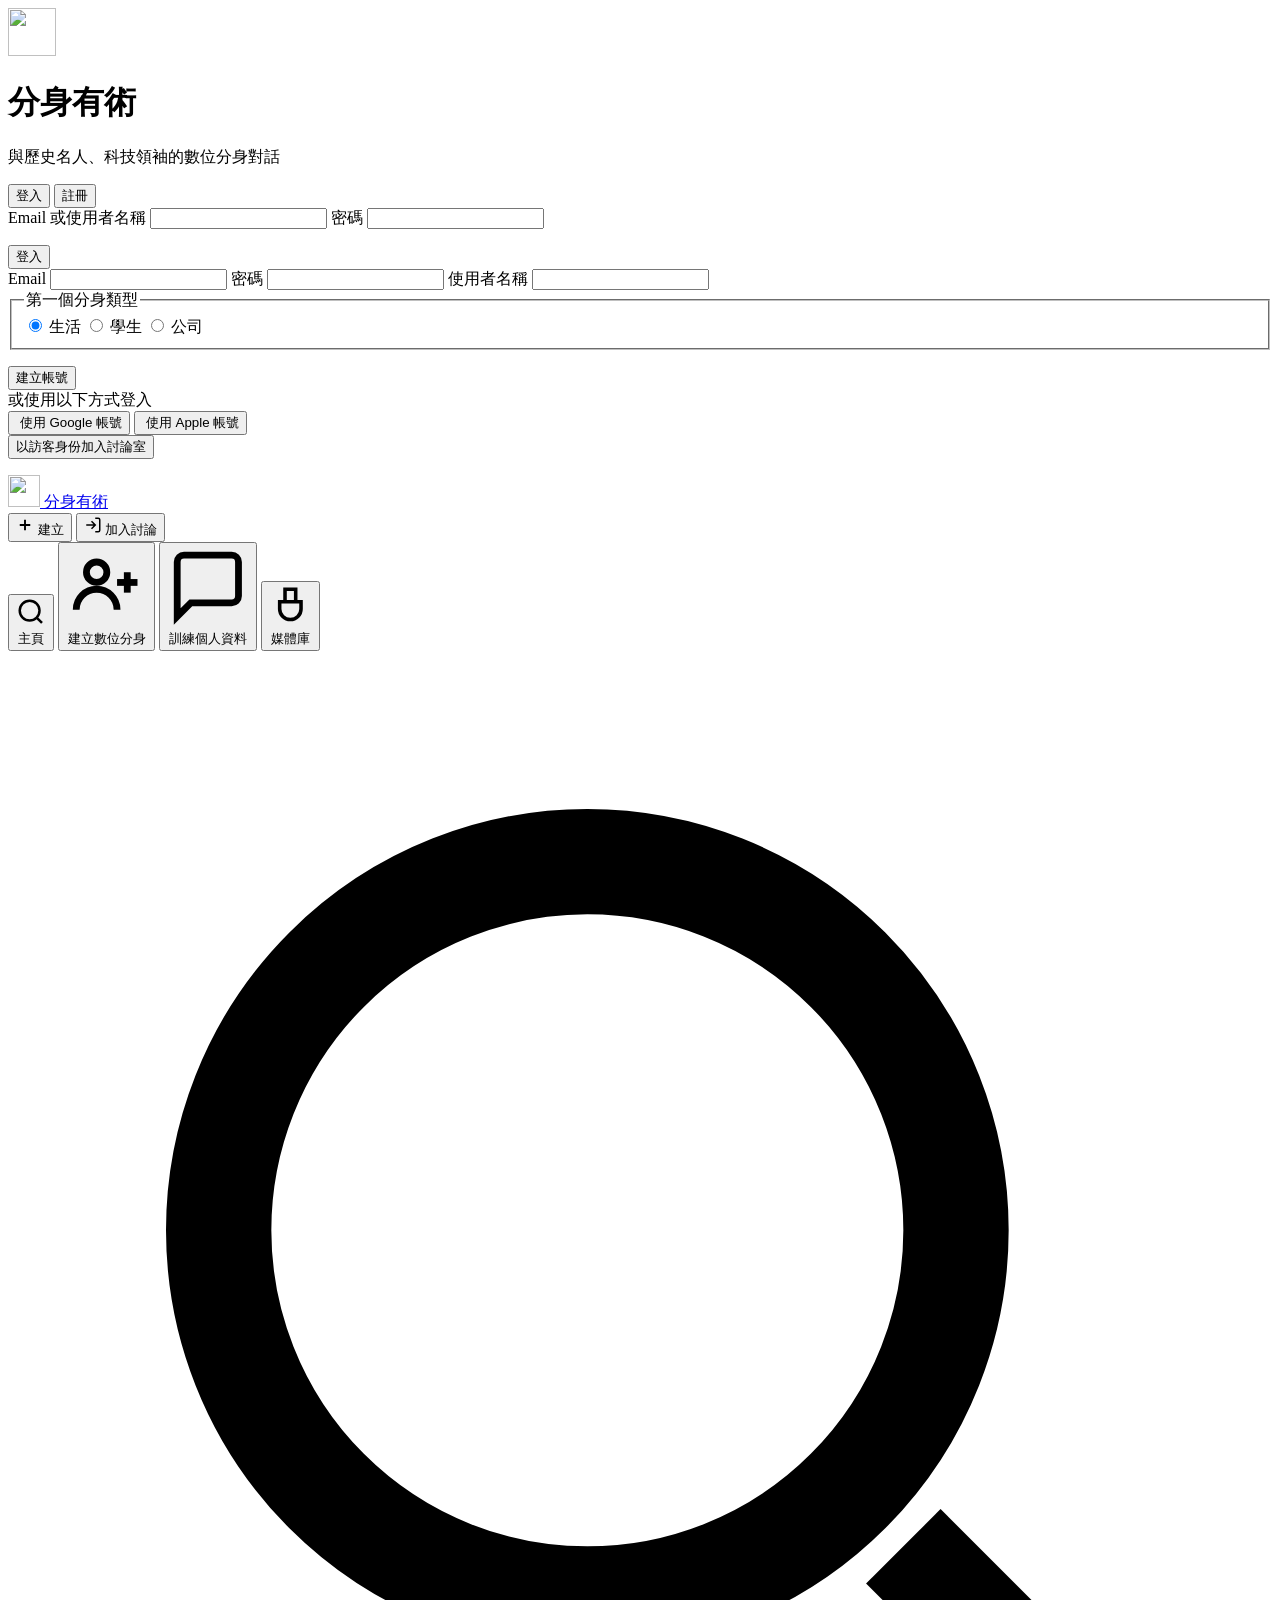
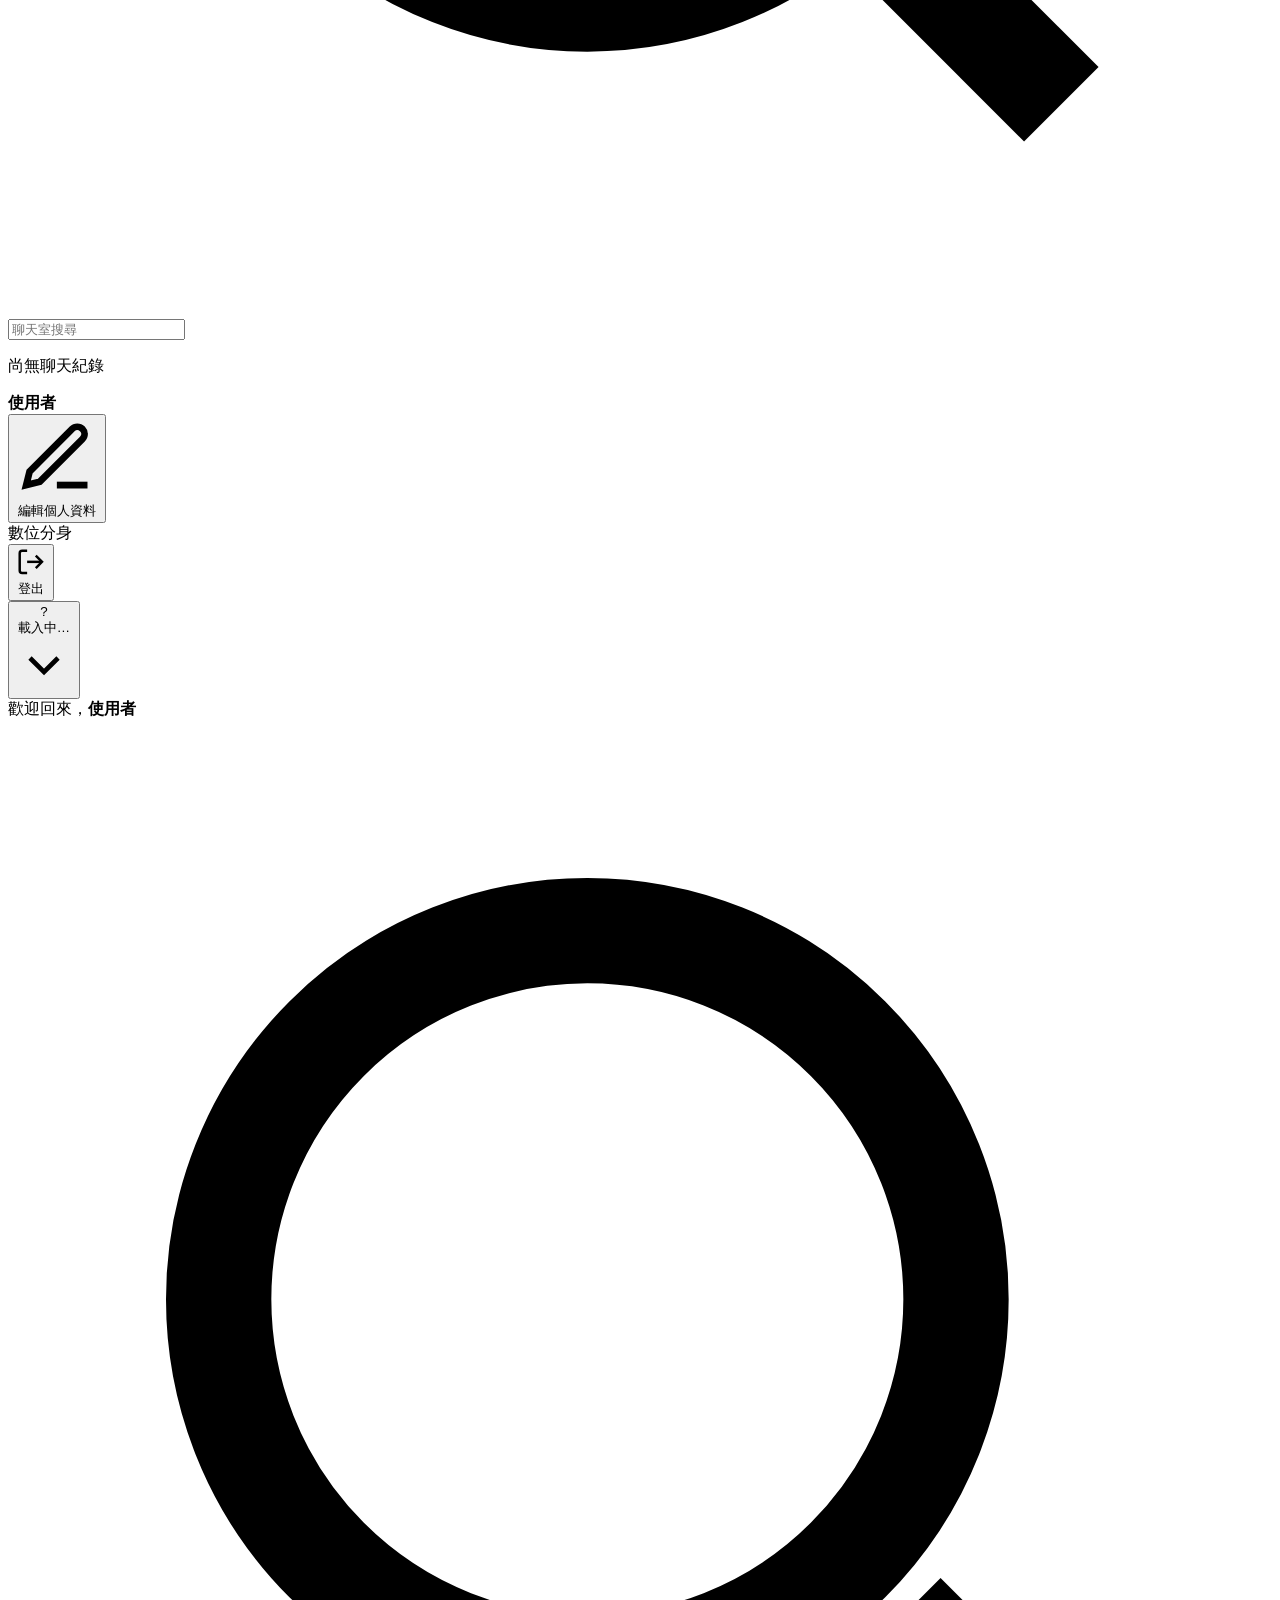
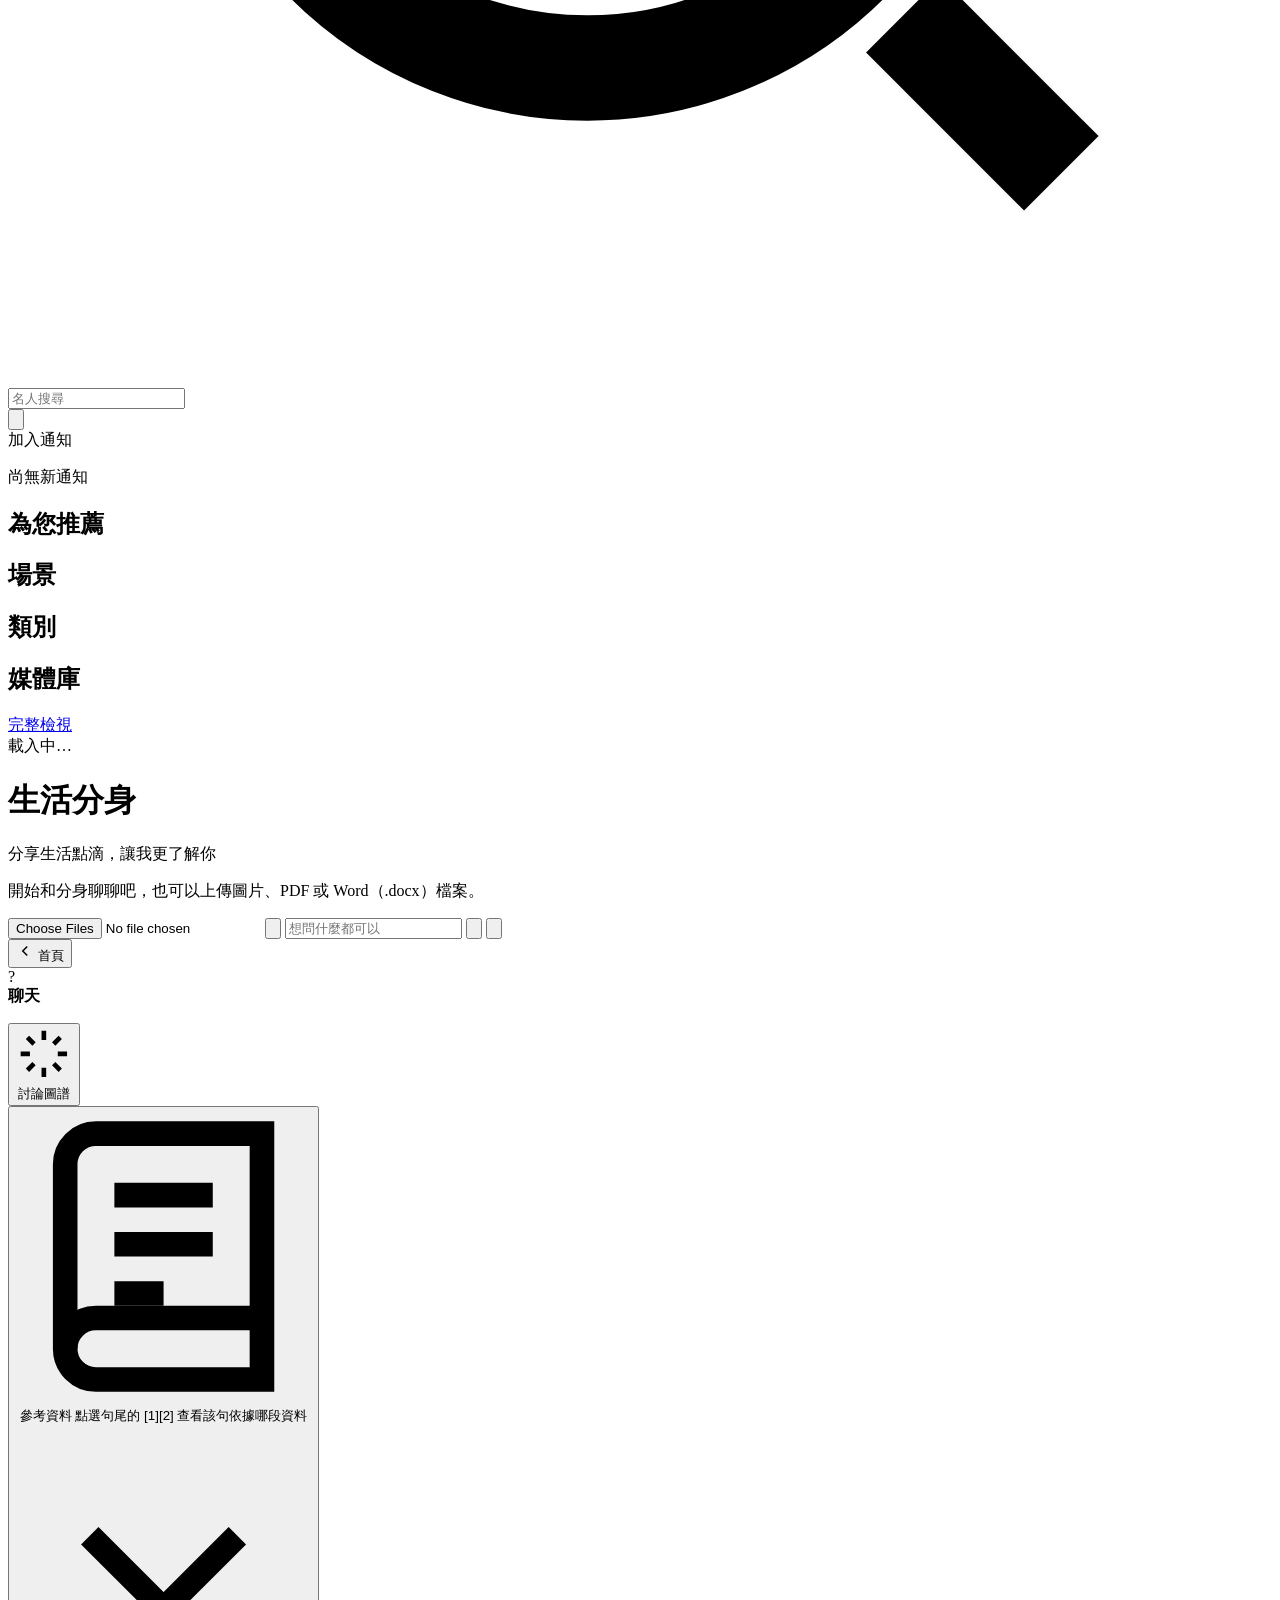
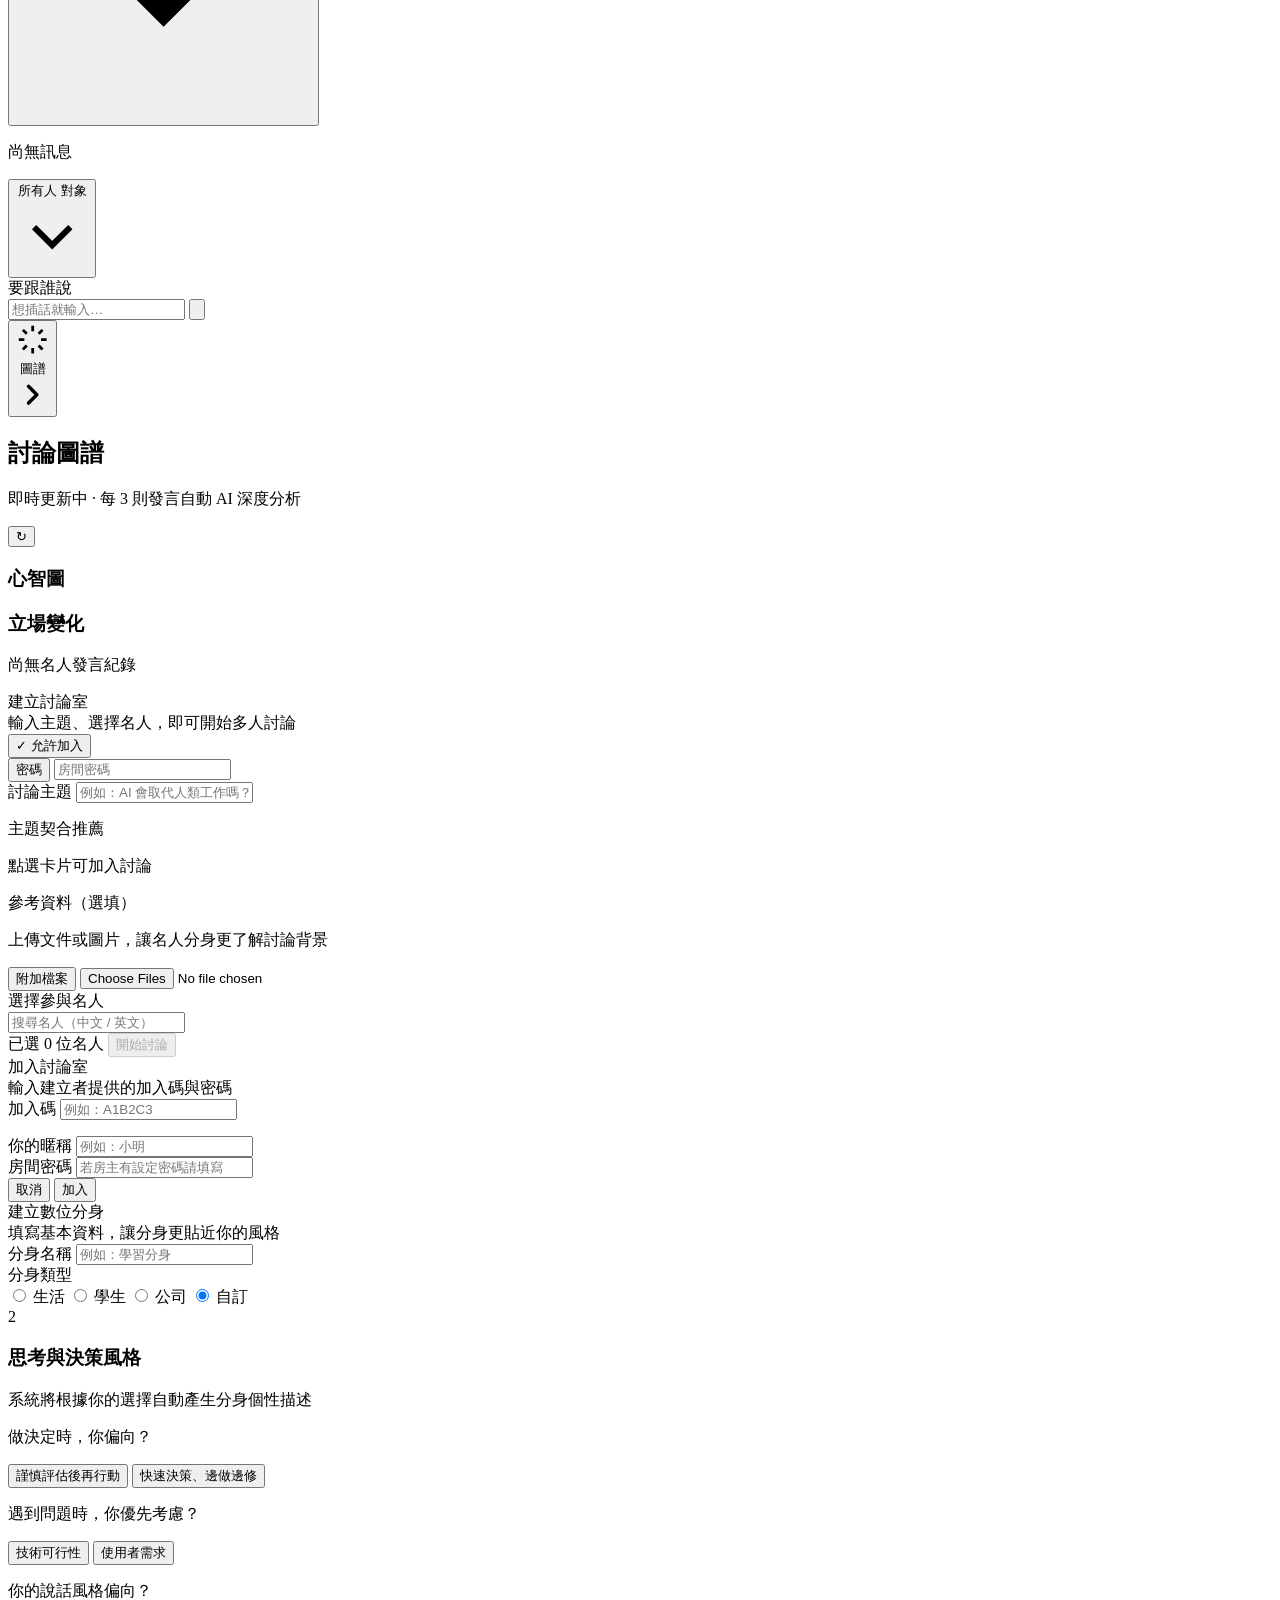
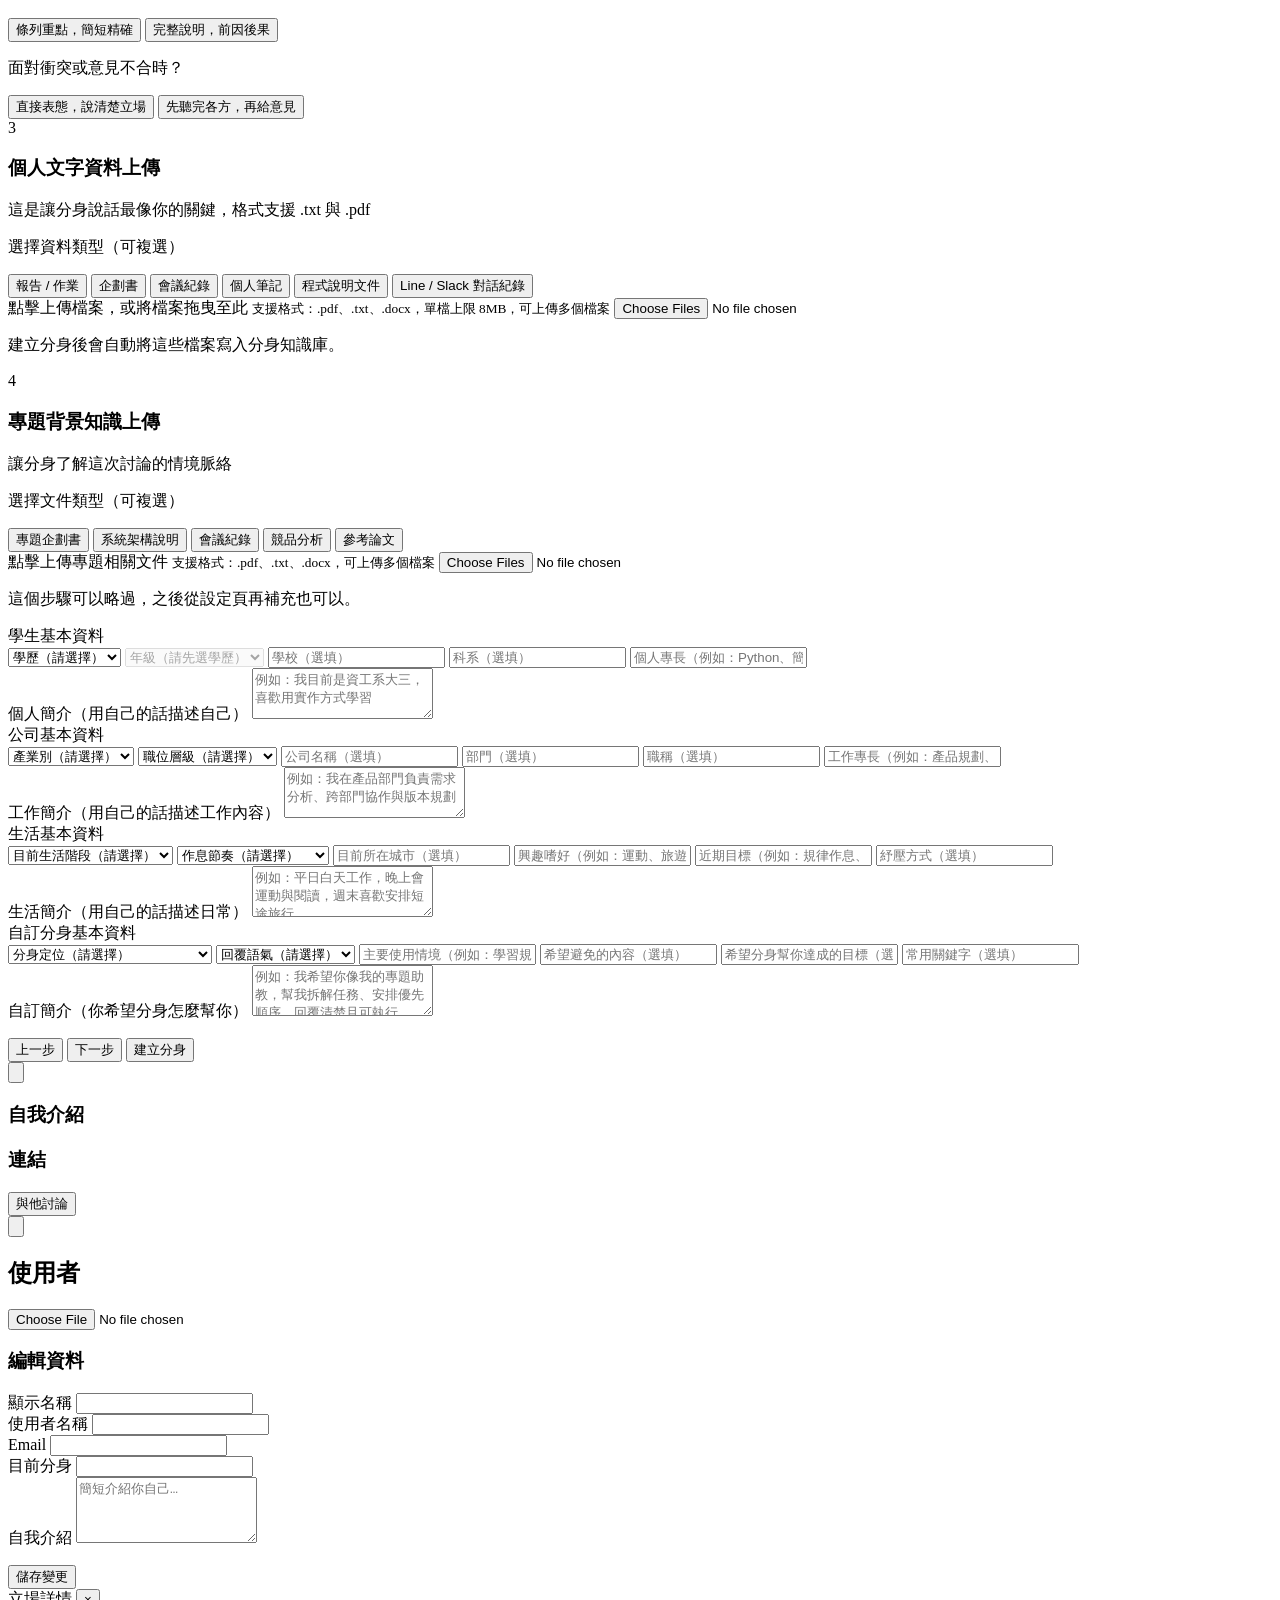
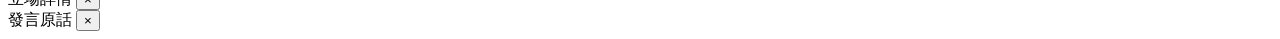
==== commit ebda3582: "聊天室參考資料修正" ====
--- a/web/static/index.html
+++ b/web/static/index.html
@@ -6,7 +6,7 @@
   <title>分身有術</title>
   <link rel="icon" type="image/png" href="/static/icon.png" />
   <link rel="apple-touch-icon" href="/static/icon.png" />
-  <link rel="stylesheet" href="/static/app.css?v=split96" />
+  <link rel="stylesheet" href="/static/app.css?v=mindmap-hierarchy9" />
 </head>
 <body>
   <div class="auth-gate" id="authGate">
@@ -69,7 +69,7 @@
       <div class="auth-social">
         <button type="button" class="auth-social-btn" id="btnAuthGoogle">
           <span class="auth-social-icon auth-social-icon--plain" aria-hidden="true">
-            <img src="/static/google_icon.png" alt="" class="auth-social-icon-img" />
+            <img src="/static/google_icon.jpg" alt="" class="auth-social-icon-img" />
           </span>
           <span>使用 Google 帳號</span>
         </button>
@@ -358,8 +358,12 @@
               <div class="insights-highlights" id="insightsHighlights"></div>
               <section class="insights-section insights-section--mindmap">
                 <h3>心智圖</h3>
+                <div class="mind-map-update-status" id="mindMapUpdateStatus" role="status" aria-label="心智圖更新中" hidden>
+                  <svg class="mind-map-update-gear" viewBox="0 0 24 24" fill="none" aria-hidden="true">
+                    <path d="M19.14 12.94c.04-.3.06-.61.06-.94s-.02-.64-.07-.94l2.03-1.58a.5.5 0 0 0 .12-.62l-1.92-3.32a.5.5 0 0 0-.59-.22l-2.39.96a7.28 7.28 0 0 0-1.63-.94l-.36-2.54A.48.48 0 0 0 13.91 2h-3.82a.48.48 0 0 0-.48.41l-.36 2.54c-.59.23-1.14.55-1.63.94l-2.39-.96a.48.48 0 0 0-.59.22L2.72 8.47a.5.5 0 0 0 .12.62l2.03 1.58c-.05.31-.07.63-.07.95s.02.64.07.94l-2.03 1.58a.5.5 0 0 0-.12.62l1.92 3.32c.12.2.36.29.59.22l2.39-.96c.49.39 1.04.71 1.63.94l.36 2.54c.04.24.24.41.48.41h3.82c.24 0 .44-.17.48-.41l.36-2.54c.59-.23 1.14-.55 1.63-.94l2.39.96c.23.09.47-.01.59-.22l1.92-3.32a.5.5 0 0 0-.12-.62l-2.03-1.58ZM12 15.5A3.5 3.5 0 1 1 12 8.5a3.5 3.5 0 0 1 0 7Z" />
+                  </svg>
+                </div>
                 <div class="mind-map-host" id="mindMapHost">
-                  <p class="insights-empty">討論進行中，重點會自動更新…</p>
                 </div>
               </section>
               <section class="insights-section">
@@ -827,9 +831,10 @@
   <script src="/static/js/notify.js?v=split60"></script>
   <script src="/static/js/profile.js?v=split98"></script>
   <script src="/static/js/discover.js?v=split74"></script>
-  <script src="/static/js/session.js?v=split87"></script>
-  <script src="/static/js/chat.js?v=split70"></script>
-  <script src="/static/js/insights.js?v=split67"></script>
+  <script src="/static/js/session.js?v=sketch4"></script>
+  <script src="/static/js/chat.js?v=split73"></script>
+  <script src="/static/js/mindmap.js?v=cards-fit27"></script>
+  <script src="/static/js/insights.js?v=sketch9"></script>
   <script src="/static/js/twin.js?v=split87"></script>
   <script src="/static/js/init.js?v=split97"></script>
 </body>
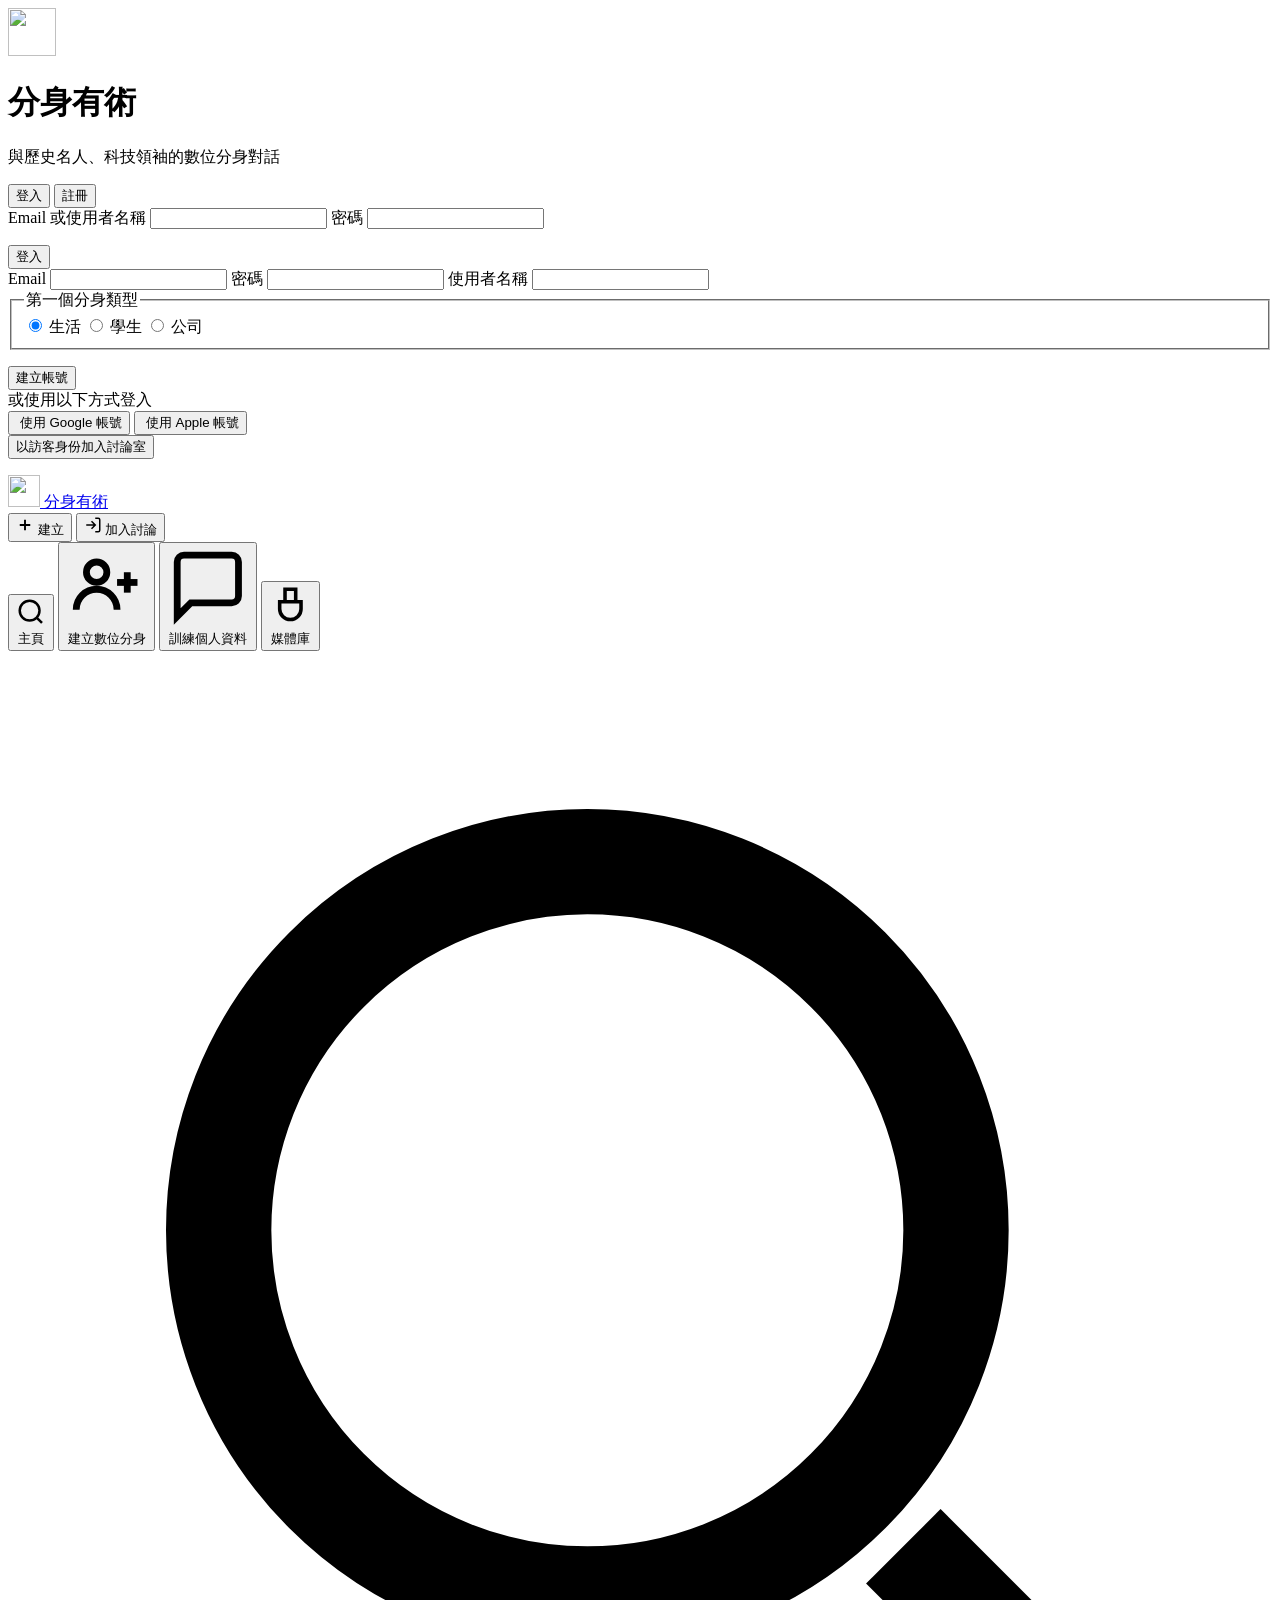
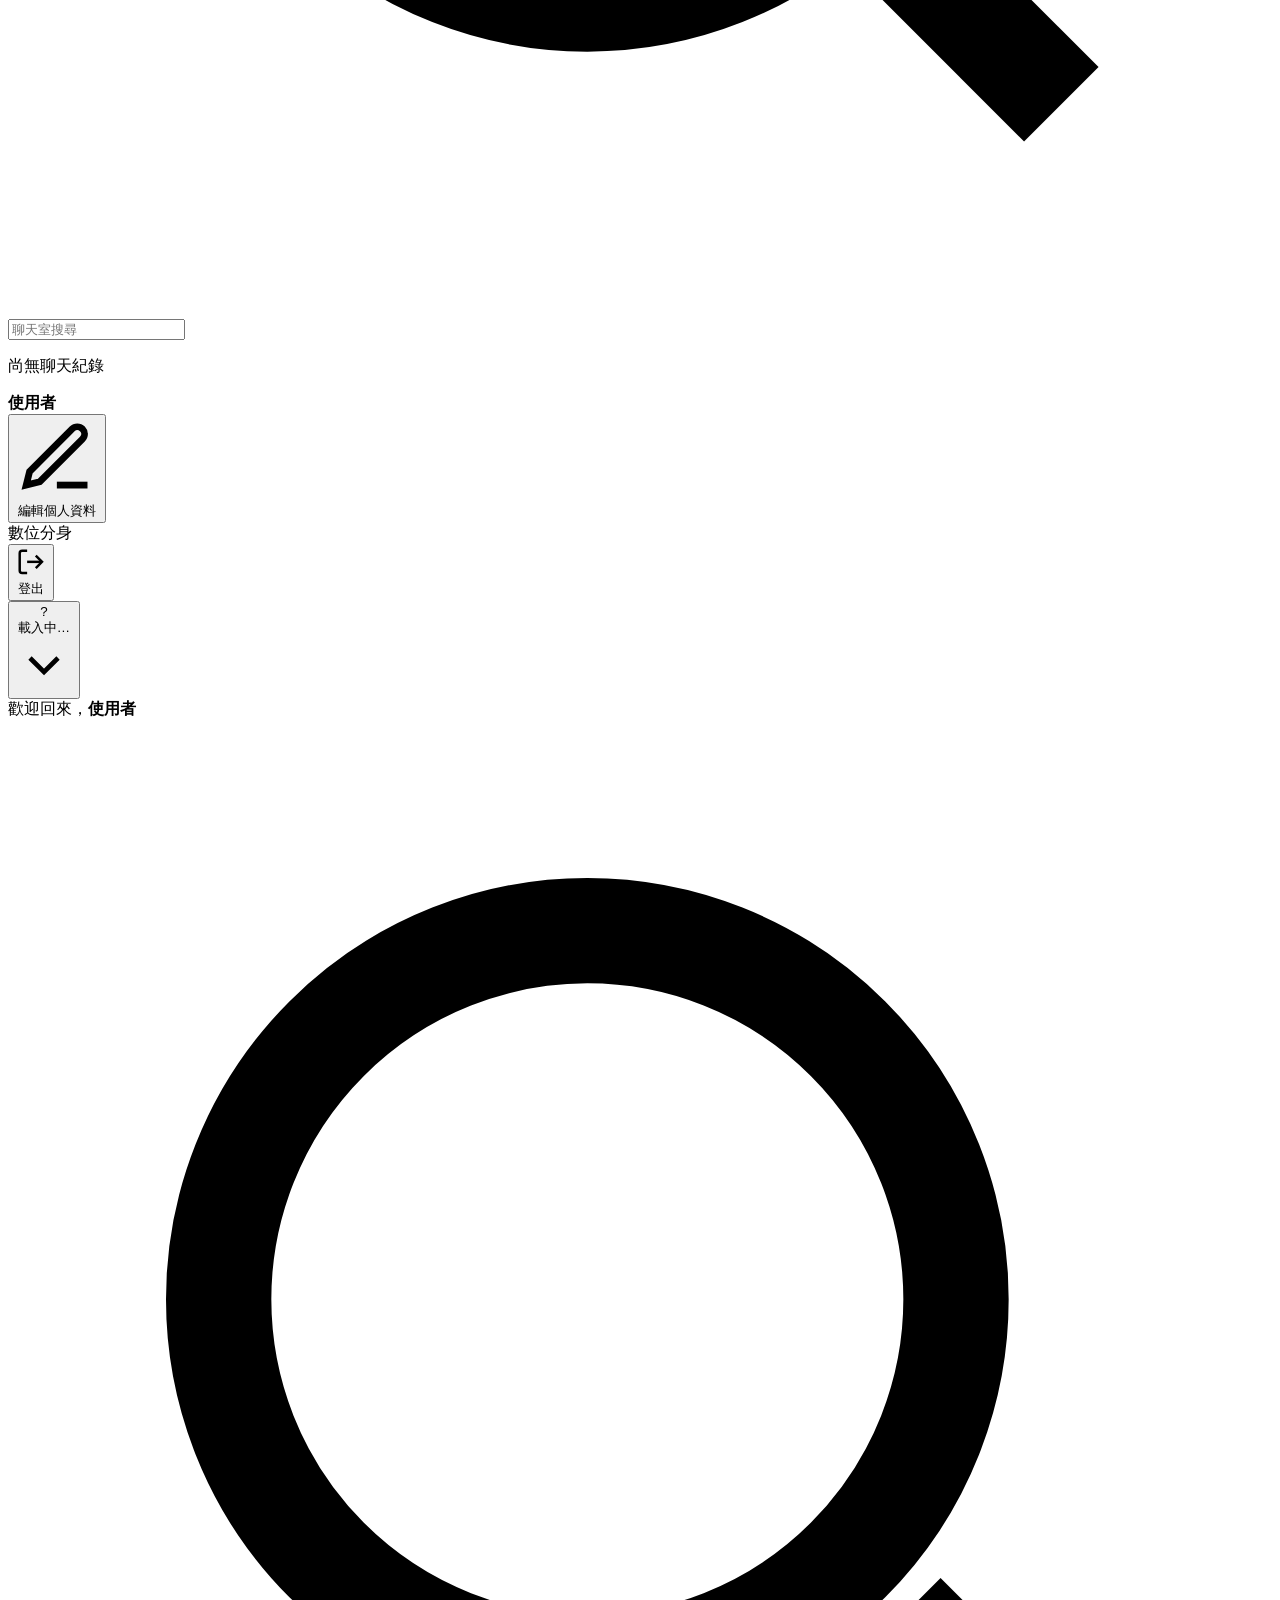
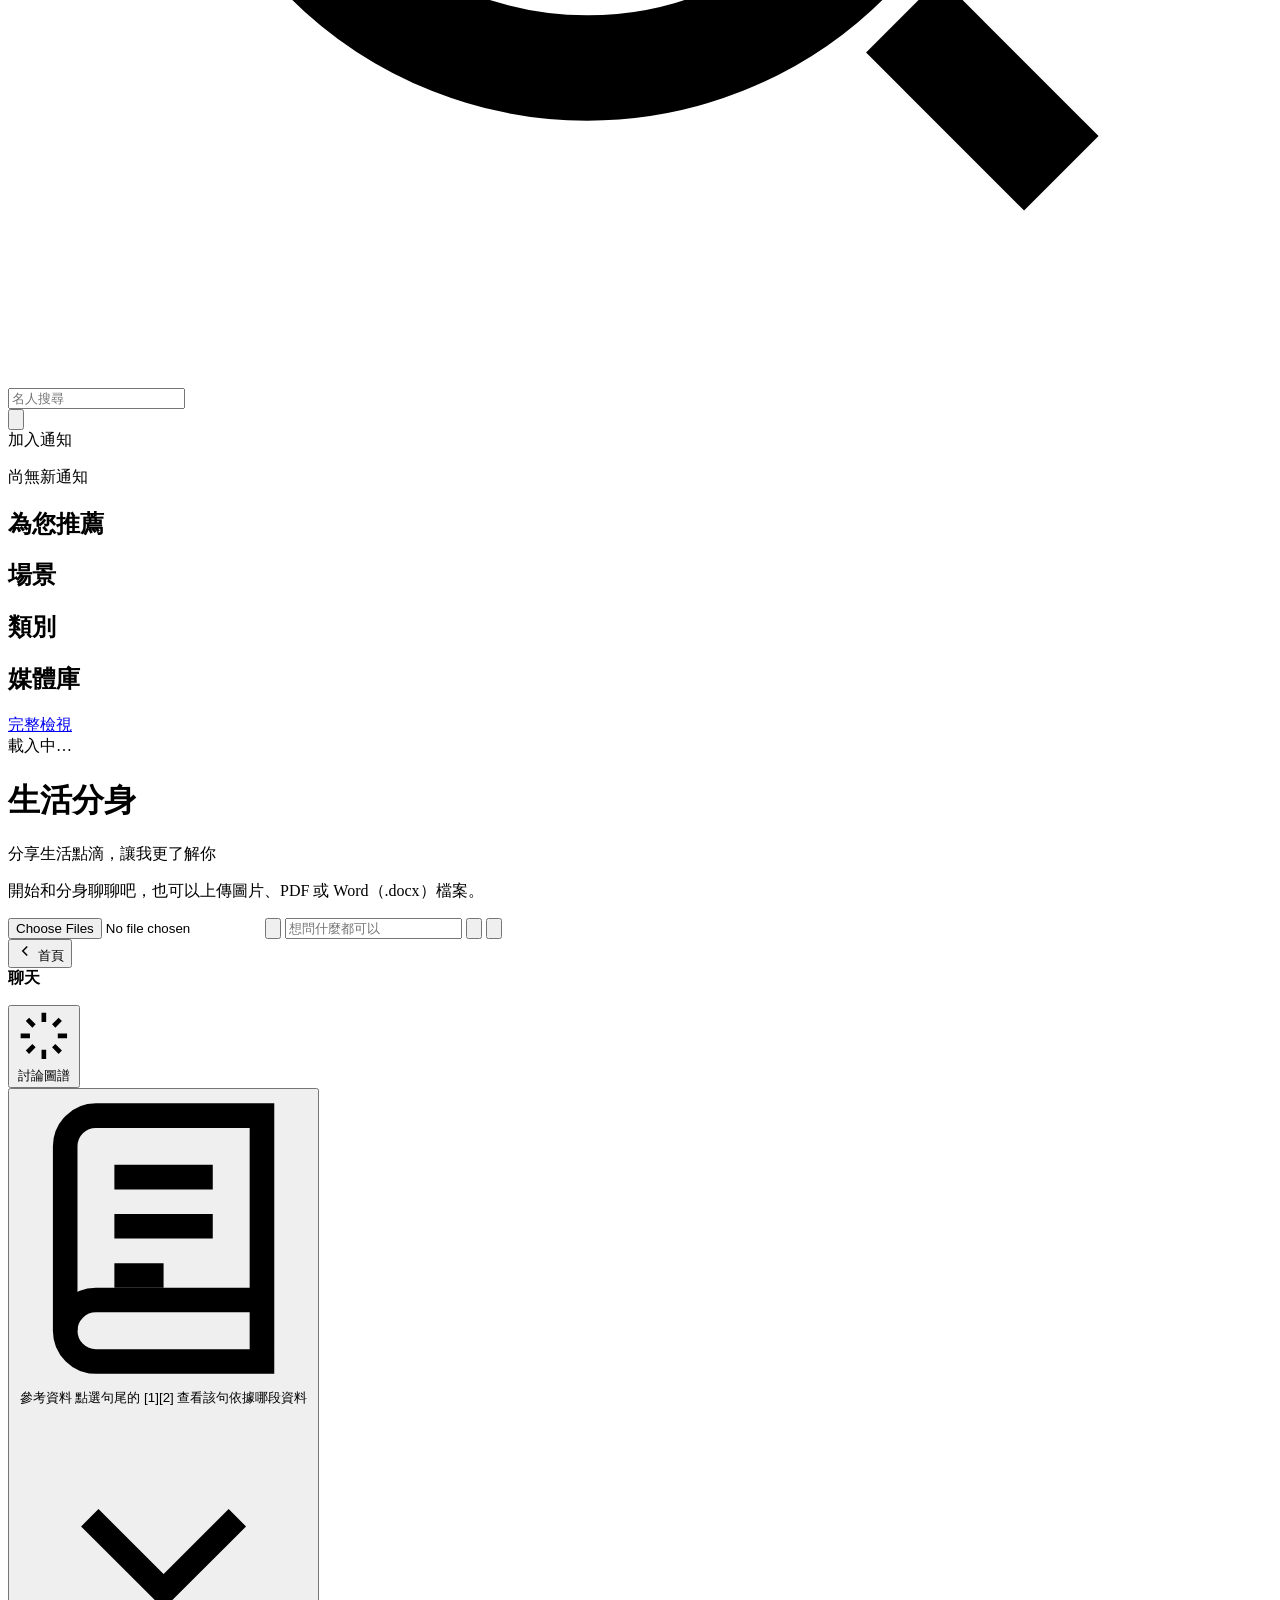
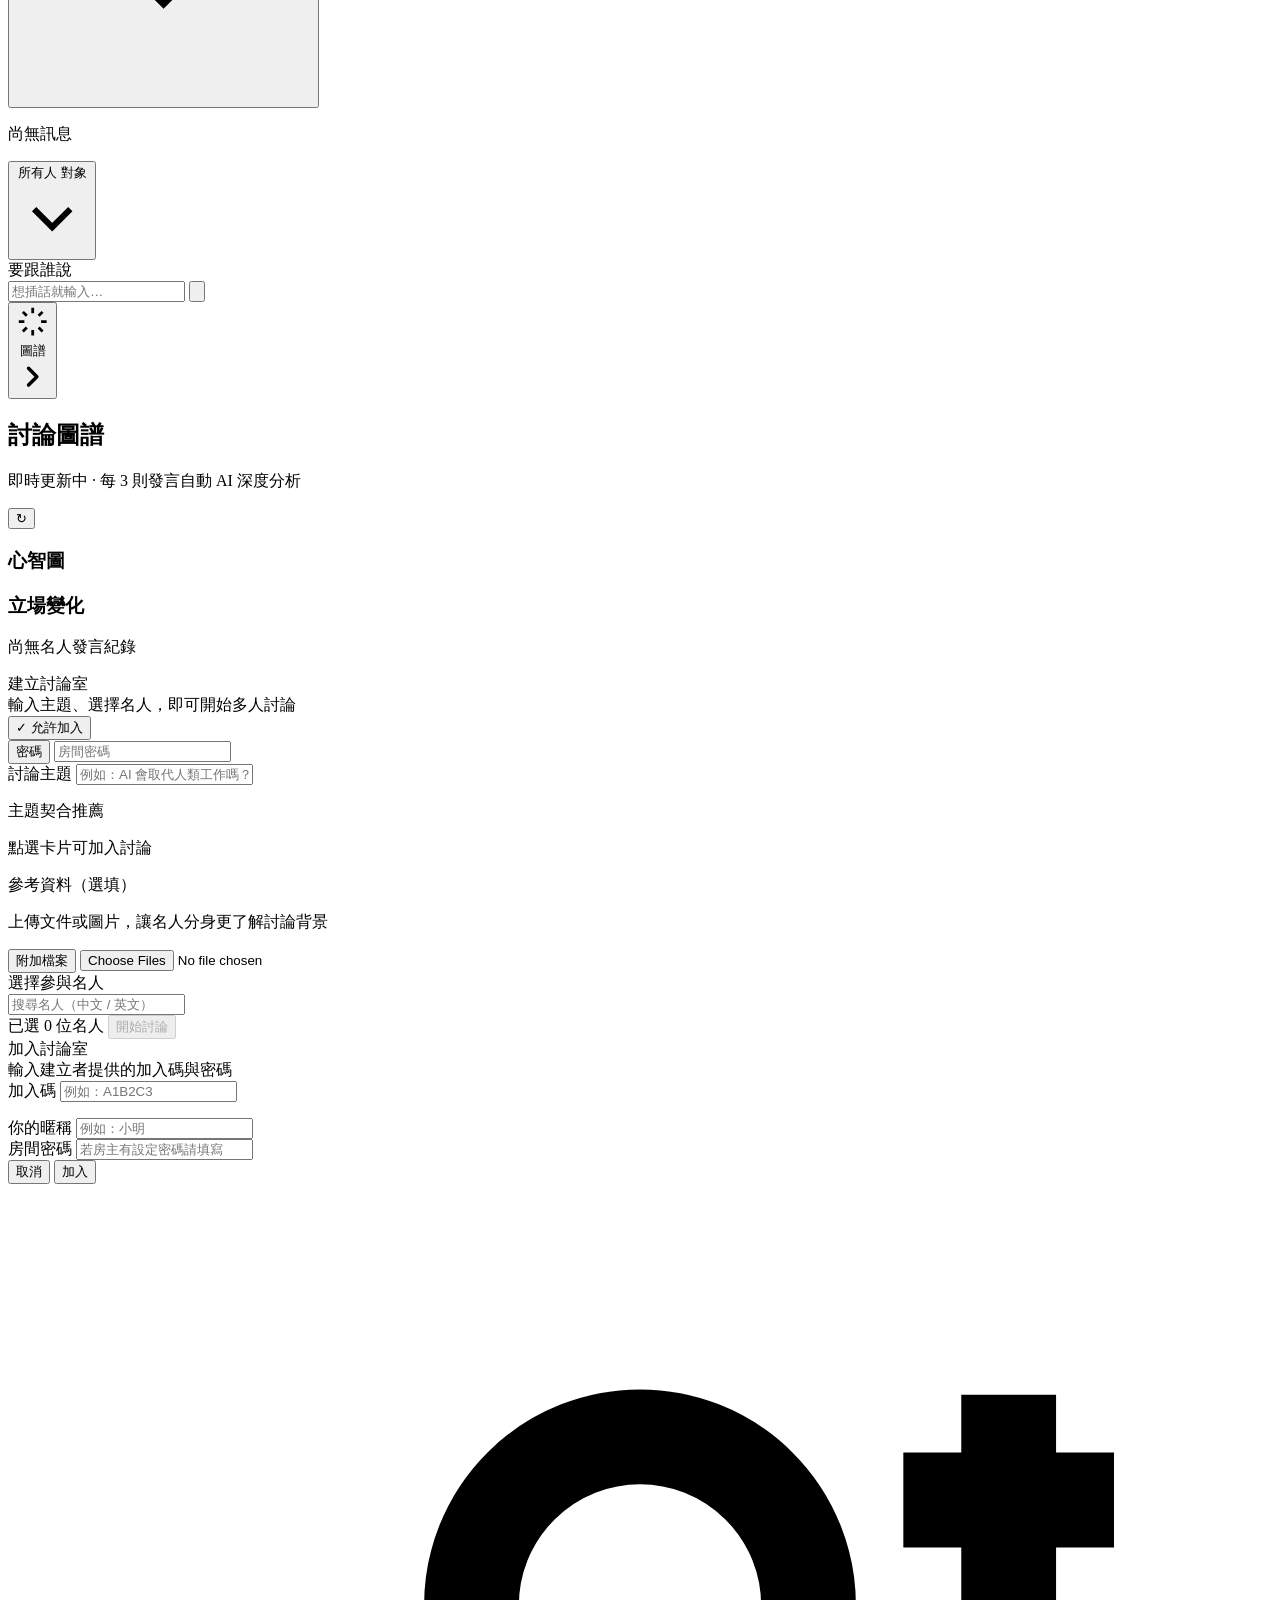
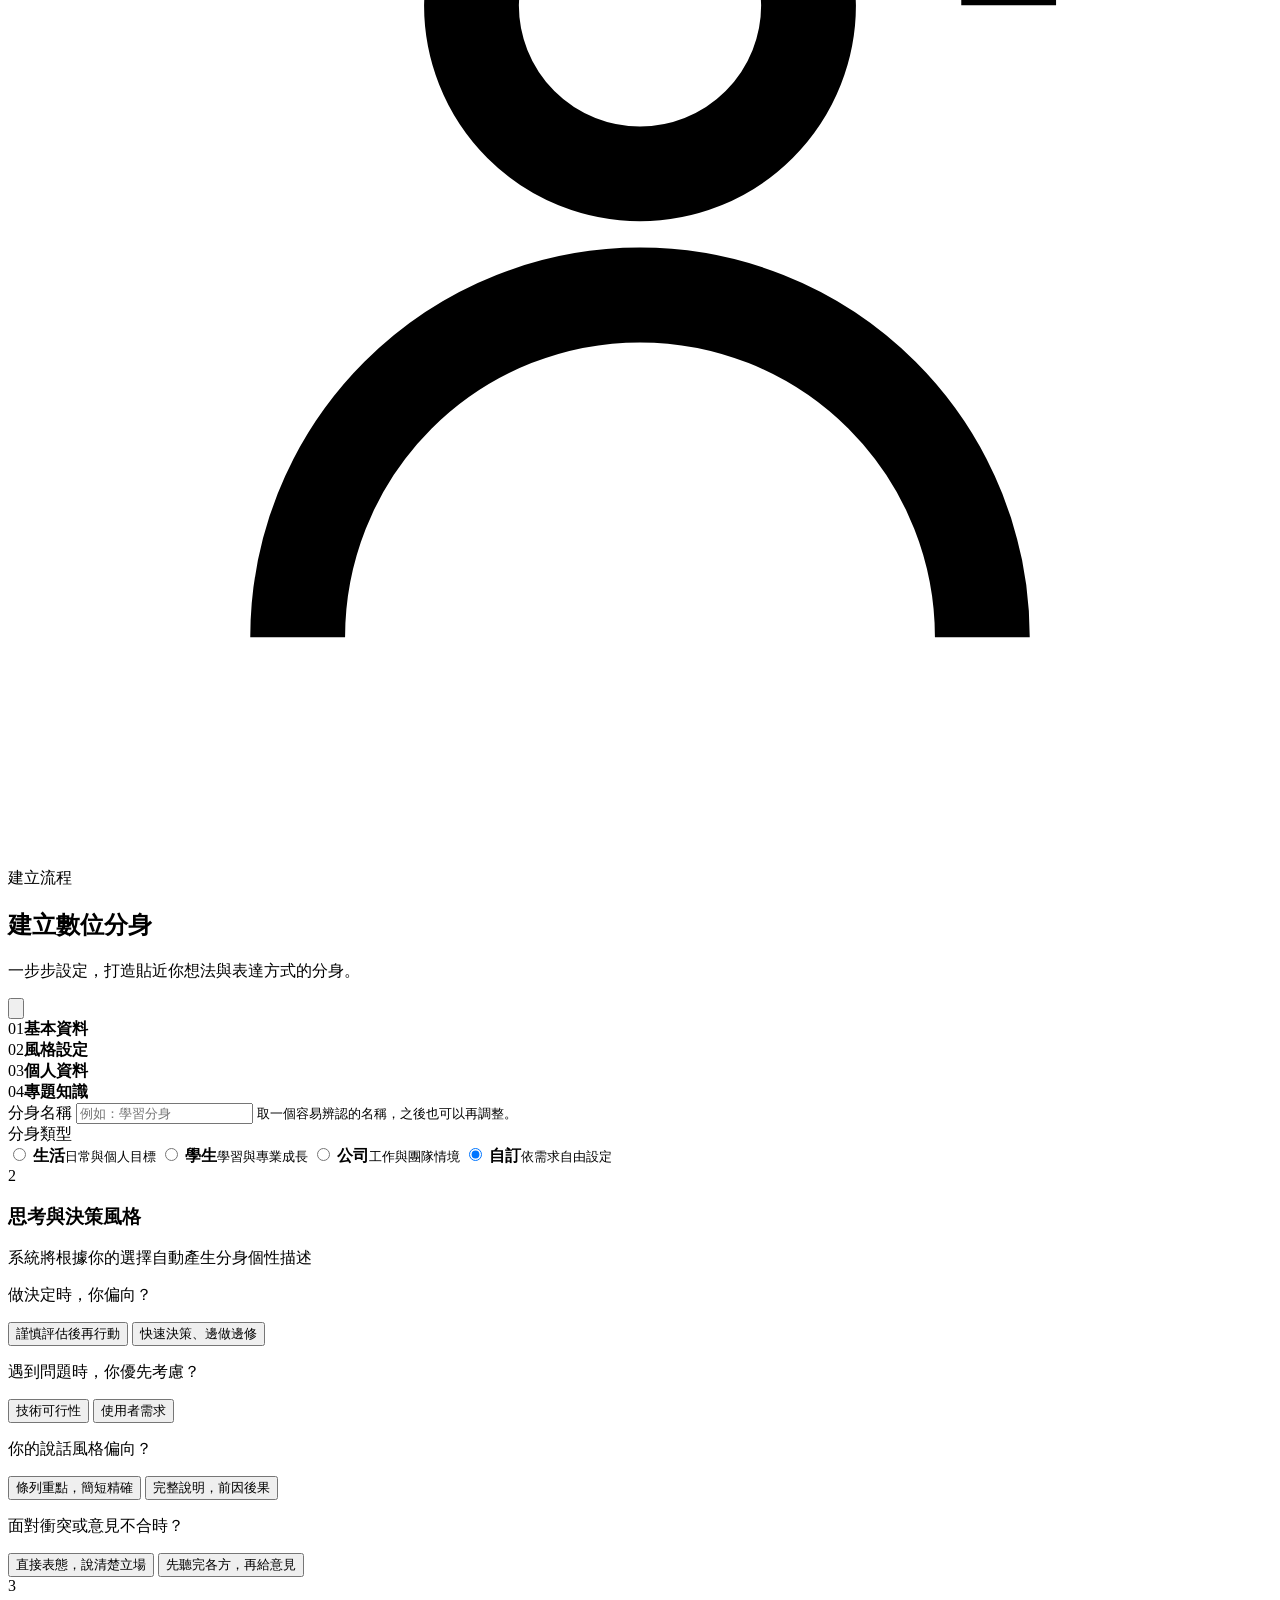
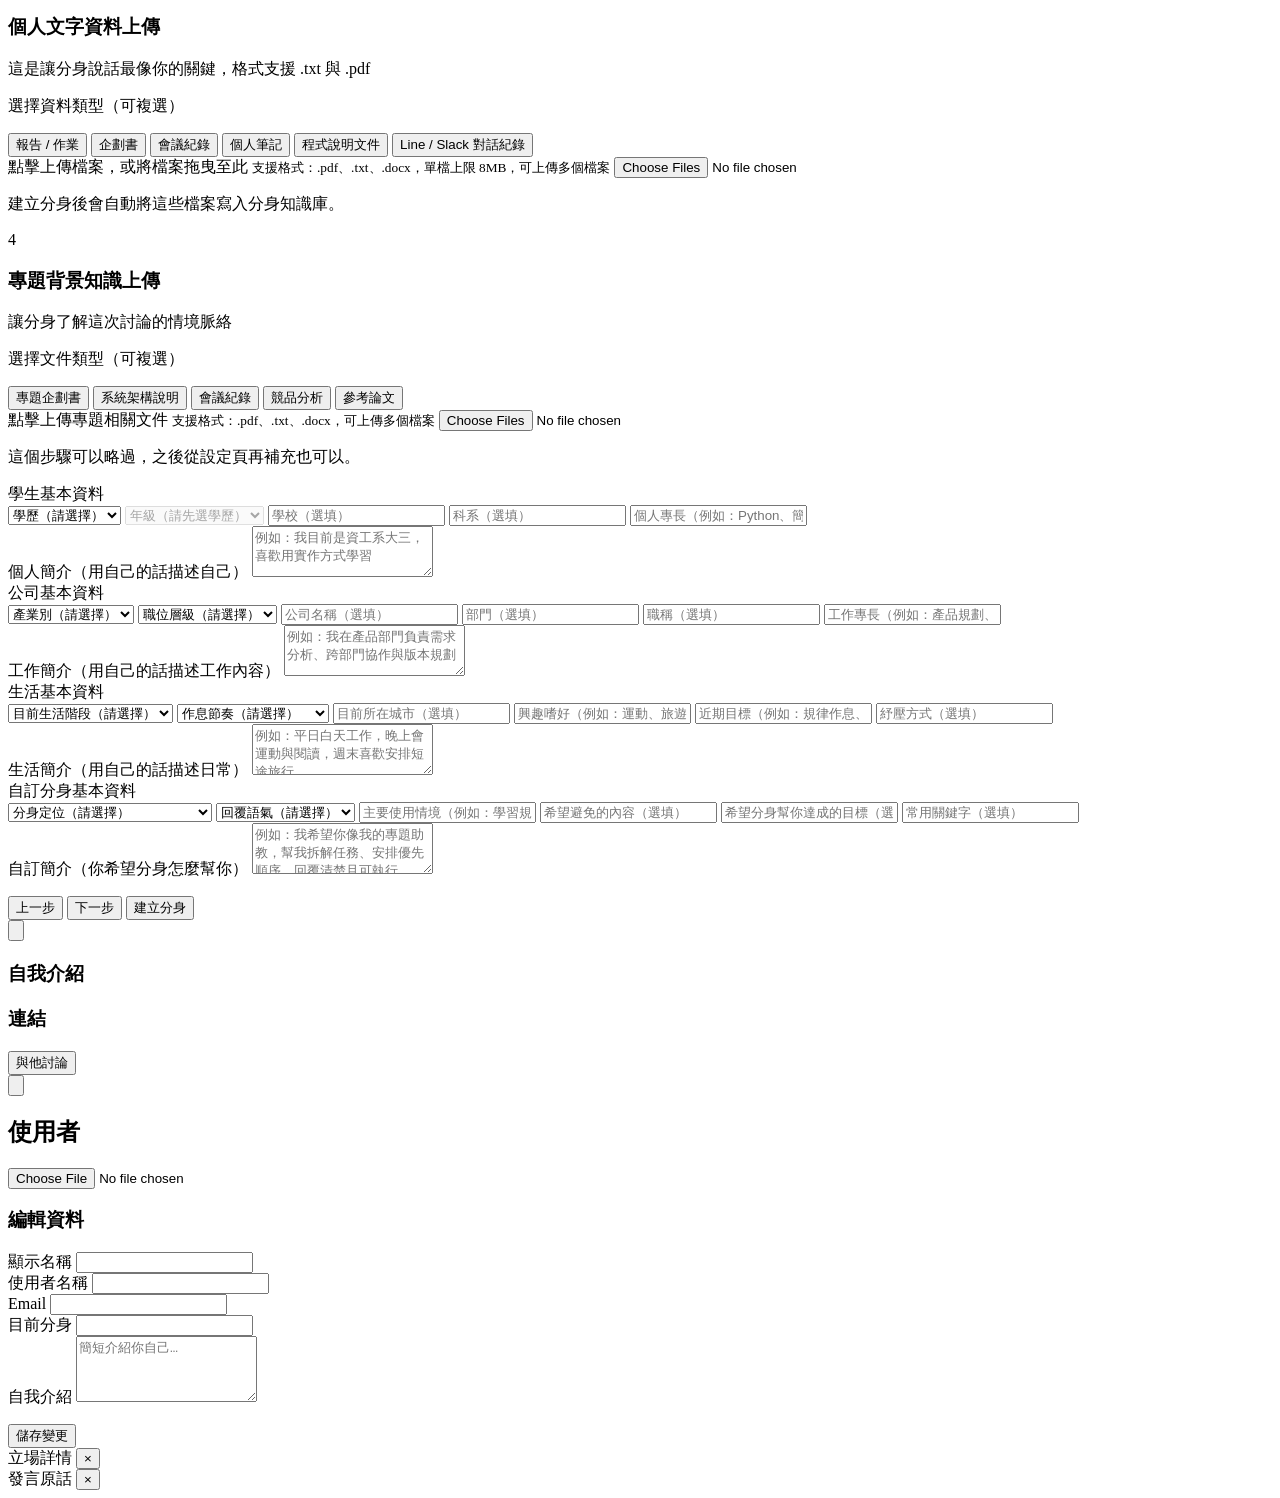
==== commit 9eba656f: "聊天室大改" ====
--- a/web/static/index.html
+++ b/web/static/index.html
@@ -6,7 +6,7 @@
   <title>分身有術</title>
   <link rel="icon" type="image/png" href="/static/icon.png" />
   <link rel="apple-touch-icon" href="/static/icon.png" />
-  <link rel="stylesheet" href="/static/app.css?v=mindmap-hierarchy9" />
+  <link rel="stylesheet" href="/static/app.css?v=mindmap-gear-count1" />
 </head>
 <body>
   <div class="auth-gate" id="authGate">
@@ -272,10 +272,11 @@
             <svg width="18" height="18" viewBox="0 0 24 24" fill="none" stroke="currentColor" stroke-width="2"><path d="M15 18l-6-6 6-6"/></svg>
             首頁
           </button>
-          <div class="avatar sm" id="chatAvatar">?</div>
           <div class="chat-topbar-meta">
-            <strong id="chatTitle">聊天</strong>
-            <p class="chat-subtitle" id="chatSubtitle"></p>
+            <div class="chat-title-line">
+              <strong id="chatTitle">聊天</strong>
+              <p class="chat-subtitle" id="chatSubtitle"></p>
+            </div>
             <div class="chat-topbar-chips">
               <div class="participant-chips" id="participantChips"></div>
               <div class="room-access-chips hidden" id="roomAccessRow"></div>
@@ -355,15 +356,14 @@
                 </div>
                 <button type="button" class="insights-refresh-btn" id="btnInsightsRefresh" title="重新分析" aria-label="重新分析">↻</button>
               </div>
-              <div class="insights-highlights" id="insightsHighlights"></div>
               <section class="insights-section insights-section--mindmap">
                 <h3>心智圖</h3>
-                <div class="mind-map-update-status" id="mindMapUpdateStatus" role="status" aria-label="心智圖更新中" hidden>
-                  <svg class="mind-map-update-gear" viewBox="0 0 24 24" fill="none" aria-hidden="true">
-                    <path d="M19.14 12.94c.04-.3.06-.61.06-.94s-.02-.64-.07-.94l2.03-1.58a.5.5 0 0 0 .12-.62l-1.92-3.32a.5.5 0 0 0-.59-.22l-2.39.96a7.28 7.28 0 0 0-1.63-.94l-.36-2.54A.48.48 0 0 0 13.91 2h-3.82a.48.48 0 0 0-.48.41l-.36 2.54c-.59.23-1.14.55-1.63.94l-2.39-.96a.48.48 0 0 0-.59.22L2.72 8.47a.5.5 0 0 0 .12.62l2.03 1.58c-.05.31-.07.63-.07.95s.02.64.07.94l-2.03 1.58a.5.5 0 0 0-.12.62l1.92 3.32c.12.2.36.29.59.22l2.39-.96c.49.39 1.04.71 1.63.94l.36 2.54c.04.24.24.41.48.41h3.82c.24 0 .44-.17.48-.41l.36-2.54c.59-.23 1.14-.55 1.63-.94l2.39.96c.23.09.47-.01.59-.22l1.92-3.32a.5.5 0 0 0-.12-.62l-2.03-1.58ZM12 15.5A3.5 3.5 0 1 1 12 8.5a3.5 3.5 0 0 1 0 7Z" />
-                  </svg>
-                </div>
                 <div class="mind-map-host" id="mindMapHost">
+                  <div class="mind-map-update-status" id="mindMapUpdateStatus" role="status" aria-label="心智圖更新中" hidden>
+                    <svg class="mind-map-update-gear" viewBox="0 0 24 24" fill="none" aria-hidden="true">
+                      <path d="M19.14 12.94c.04-.3.06-.61.06-.94s-.02-.64-.07-.94l2.03-1.58a.5.5 0 0 0 .12-.62l-1.92-3.32a.5.5 0 0 0-.59-.22l-2.39.96a7.28 7.28 0 0 0-1.63-.94l-.36-2.54A.48.48 0 0 0 13.91 2h-3.82a.48.48 0 0 0-.48.41l-.36 2.54c-.59.23-1.14.55-1.63.94l-2.39-.96a.48.48 0 0 0-.59.22L2.72 8.47a.5.5 0 0 0 .12.62l2.03 1.58c-.05.31-.07.63-.07.95s.02.64.07.94l-2.03 1.58a.5.5 0 0 0-.12.62l1.92 3.32c.12.2.36.29.59.22l2.39-.96c.49.39 1.04.71 1.63.94l.36 2.54c.04.24.24.41.48.41h3.82c.24 0 .44-.17.48-.41l.36-2.54c.59-.23 1.14-.55 1.63-.94l2.39.96c.23.09.47-.01.59-.22l1.92-3.32a.5.5 0 0 0-.12-.62l-2.03-1.58ZM12 15.5A3.5 3.5 0 1 1 12 8.5a3.5 3.5 0 0 1 0 7Z" />
+                    </svg>
+                  </div>
                 </div>
               </section>
               <section class="insights-section">
@@ -466,35 +466,58 @@
   </div>
 
   <div class="modal-overlay" id="createTwinModal">
-    <div class="modal">
-      <div class="modal-header">
-        <div>建立數位分身</div>
-        <div class="modal-hint">填寫基本資料，讓分身更貼近你的風格</div>
+    <div class="modal modal--create-twin" role="dialog" aria-modal="true" aria-labelledby="createTwinModalTitle">
+      <div class="modal-header create-twin-modal-header">
+        <div class="create-twin-modal-heading">
+          <span class="create-twin-modal-mark" aria-hidden="true">
+            <svg viewBox="0 0 24 24" fill="none" stroke="currentColor" stroke-width="1.8">
+              <circle cx="12" cy="8" r="3.2"></circle>
+              <path d="M5.5 20a6.5 6.5 0 0 1 13 0"></path>
+              <path d="M19 4v4M17 6h4"></path>
+            </svg>
+          </span>
+          <div>
+            <p class="create-twin-modal-eyebrow">建立流程</p>
+            <h2 id="createTwinModalTitle">建立數位分身</h2>
+            <p class="modal-hint">一步步設定，打造貼近你想法與表達方式的分身。</p>
+          </div>
+        </div>
+        <button type="button" class="create-twin-modal-close" id="createTwinModalClose" aria-label="關閉建立視窗">
+          <svg viewBox="0 0 24 24" fill="none" stroke="currentColor" stroke-width="2"><path d="m6 6 12 12M18 6 6 18" /></svg>
+        </button>
+        <div class="create-twin-progress" id="createTwinProgress" aria-label="建立流程進度">
+          <div class="create-twin-progress-step active" data-create-step="1"><span>01</span><b>基本資料</b></div>
+          <div class="create-twin-progress-step" data-create-step="2"><span>02</span><b>風格設定</b></div>
+          <div class="create-twin-progress-step" data-create-step="3"><span>03</span><b>個人資料</b></div>
+          <div class="create-twin-progress-step" data-create-step="4"><span>04</span><b>專題知識</b></div>
+        </div>
       </div>
       <form id="createTwinModalForm">
+        <div class="create-twin-modal-scroll">
         <div id="createTwinModalCoreFields">
         <div class="modal-topic-wrap">
           <label for="createTwinModalName">分身名稱</label>
           <input type="text" id="createTwinModalName" maxlength="32" placeholder="例如：學習分身" required />
+          <small class="create-twin-field-hint">取一個容易辨認的名稱，之後也可以再調整。</small>
         </div>
         <div class="modal-topic-wrap">
           <label>分身類型</label>
           <div class="register-preset-picker" id="createTwinModalPresetButtons" role="radiogroup" aria-label="分身類型">
             <label class="register-preset-option">
               <input type="radio" name="createTwinModalPreset" value="life" />
-              <span>生活</span>
+              <span class="create-twin-preset-copy"><strong>生活</strong><small>日常與個人目標</small></span>
             </label>
             <label class="register-preset-option">
               <input type="radio" name="createTwinModalPreset" value="student" />
-              <span>學生</span>
+              <span class="create-twin-preset-copy"><strong>學生</strong><small>學習與專業成長</small></span>
             </label>
             <label class="register-preset-option">
               <input type="radio" name="createTwinModalPreset" value="company" />
-              <span>公司</span>
+              <span class="create-twin-preset-copy"><strong>公司</strong><small>工作與團隊情境</small></span>
             </label>
             <label class="register-preset-option">
               <input type="radio" name="createTwinModalPreset" value="custom" checked />
-              <span>自訂</span>
+              <span class="create-twin-preset-copy"><strong>自訂</strong><small>依需求自由設定</small></span>
             </label>
           </div>
         </div>
@@ -708,6 +731,7 @@
           </div>
         </div>
         <p class="auth-error hidden" id="createTwinModalError"></p>
+        </div>
         <div class="modal-footer">
           <button type="button" class="btn-secondary hidden" id="btnCreateTwinModalBack">上一步</button>
           <button type="button" class="btn-primary hidden" id="btnCreateTwinModalNext">下一步</button>
@@ -829,13 +853,13 @@
   <script src="/static/js/utils.js?v=split62"></script>
   <script src="/static/js/sidebar.js?v=split87"></script>
   <script src="/static/js/notify.js?v=split60"></script>
-  <script src="/static/js/profile.js?v=split98"></script>
+  <script src="/static/js/profile.js?v=create-twin-ui2"></script>
   <script src="/static/js/discover.js?v=split74"></script>
-  <script src="/static/js/session.js?v=sketch4"></script>
-  <script src="/static/js/chat.js?v=split73"></script>
-  <script src="/static/js/mindmap.js?v=cards-fit27"></script>
-  <script src="/static/js/insights.js?v=sketch9"></script>
+  <script src="/static/js/session.js?v=chat-header-layout2"></script>
+  <script src="/static/js/chat.js?v=conclusion-three-sections1"></script>
+  <script src="/static/js/mindmap.js?v=mindmap-row-width2"></script>
+  <script src="/static/js/insights.js?v=mindmap-gear-count1"></script>
   <script src="/static/js/twin.js?v=split87"></script>
-  <script src="/static/js/init.js?v=split97"></script>
+  <script src="/static/js/init.js?v=create-twin-ui1"></script>
 </body>
 </html>
